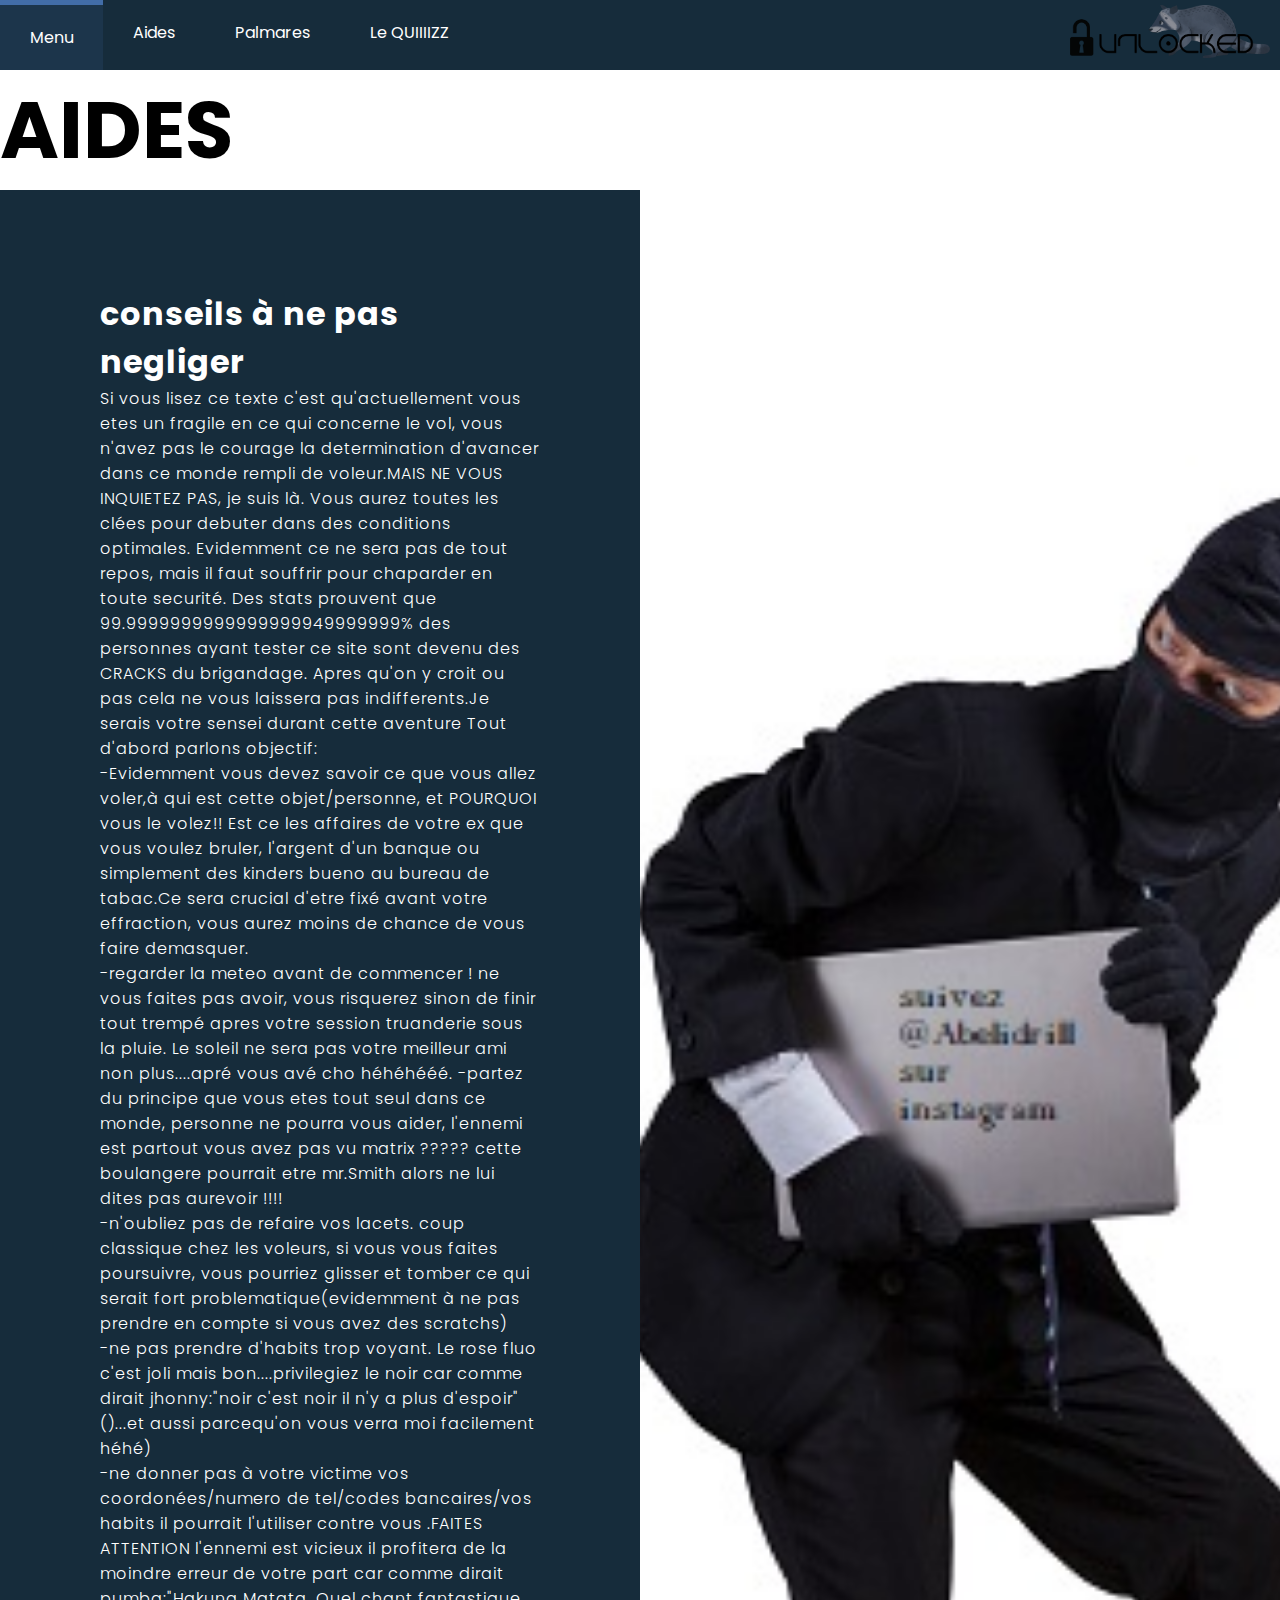
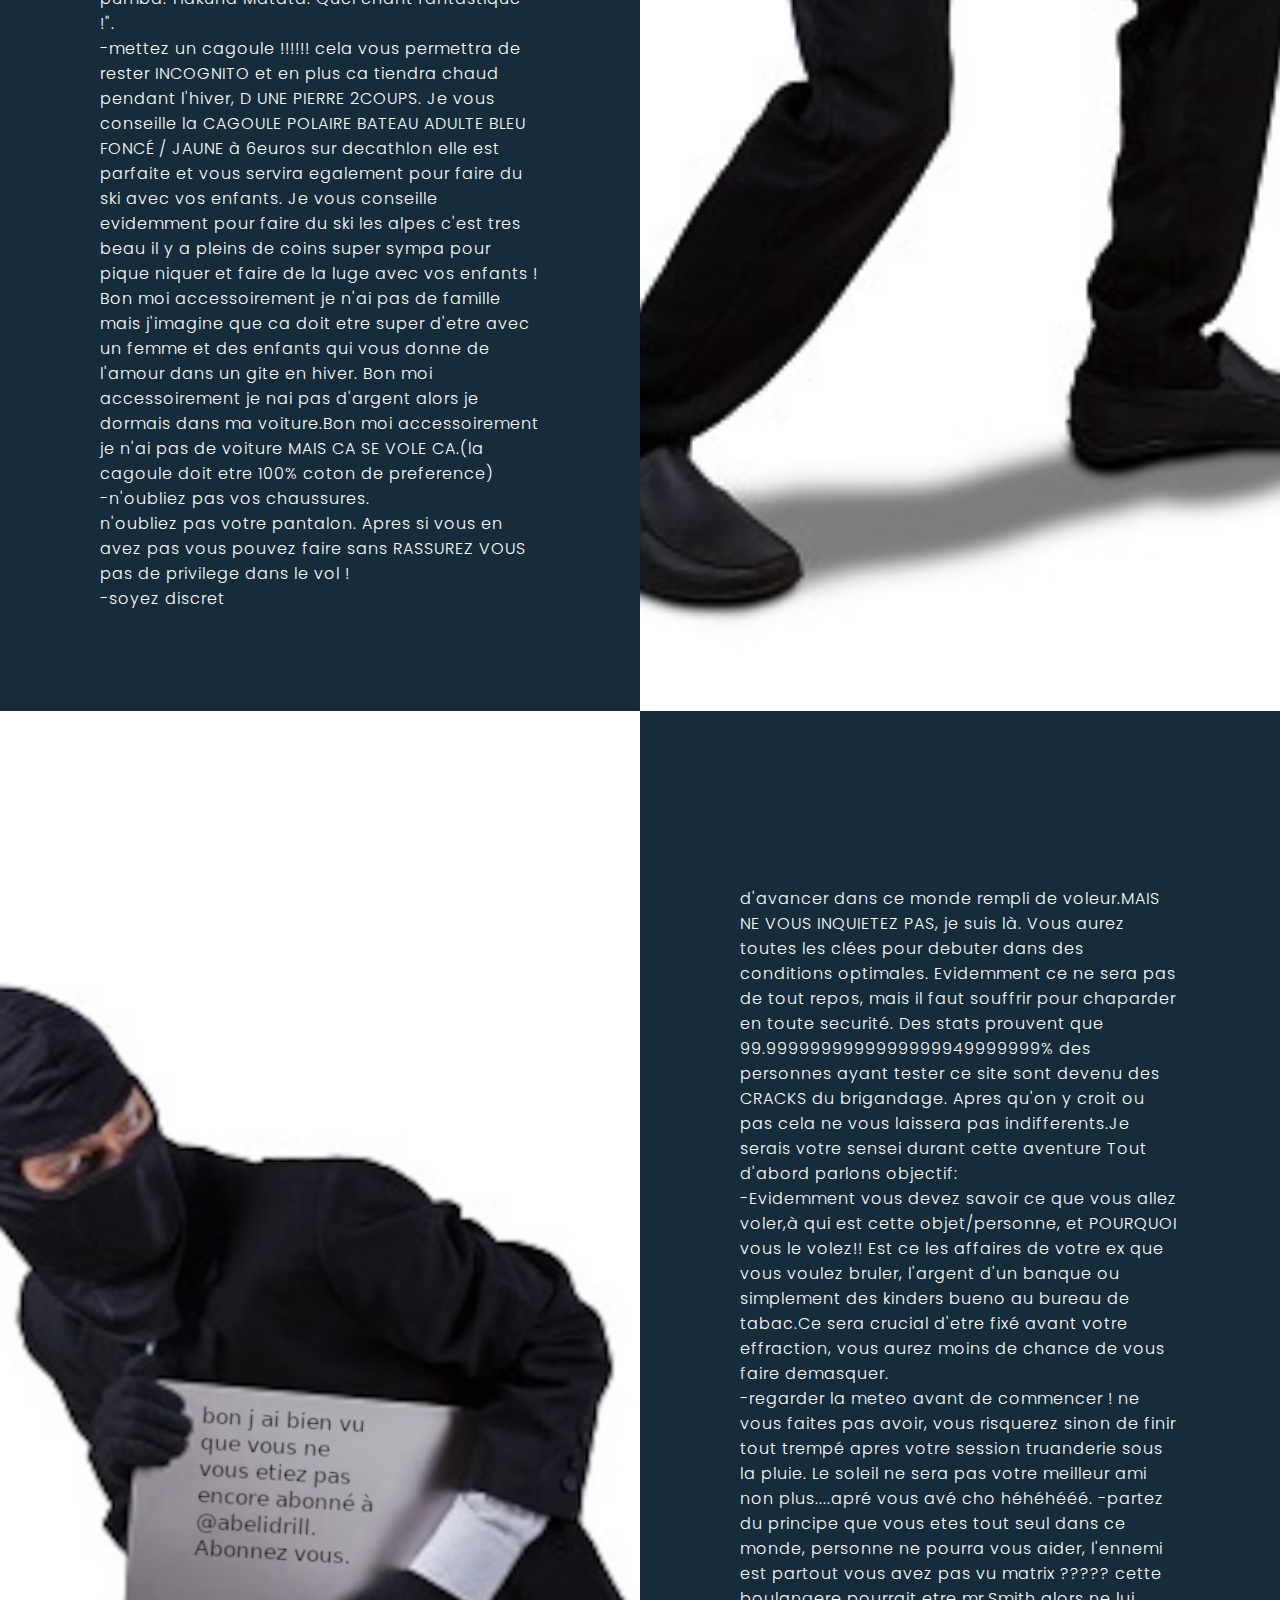
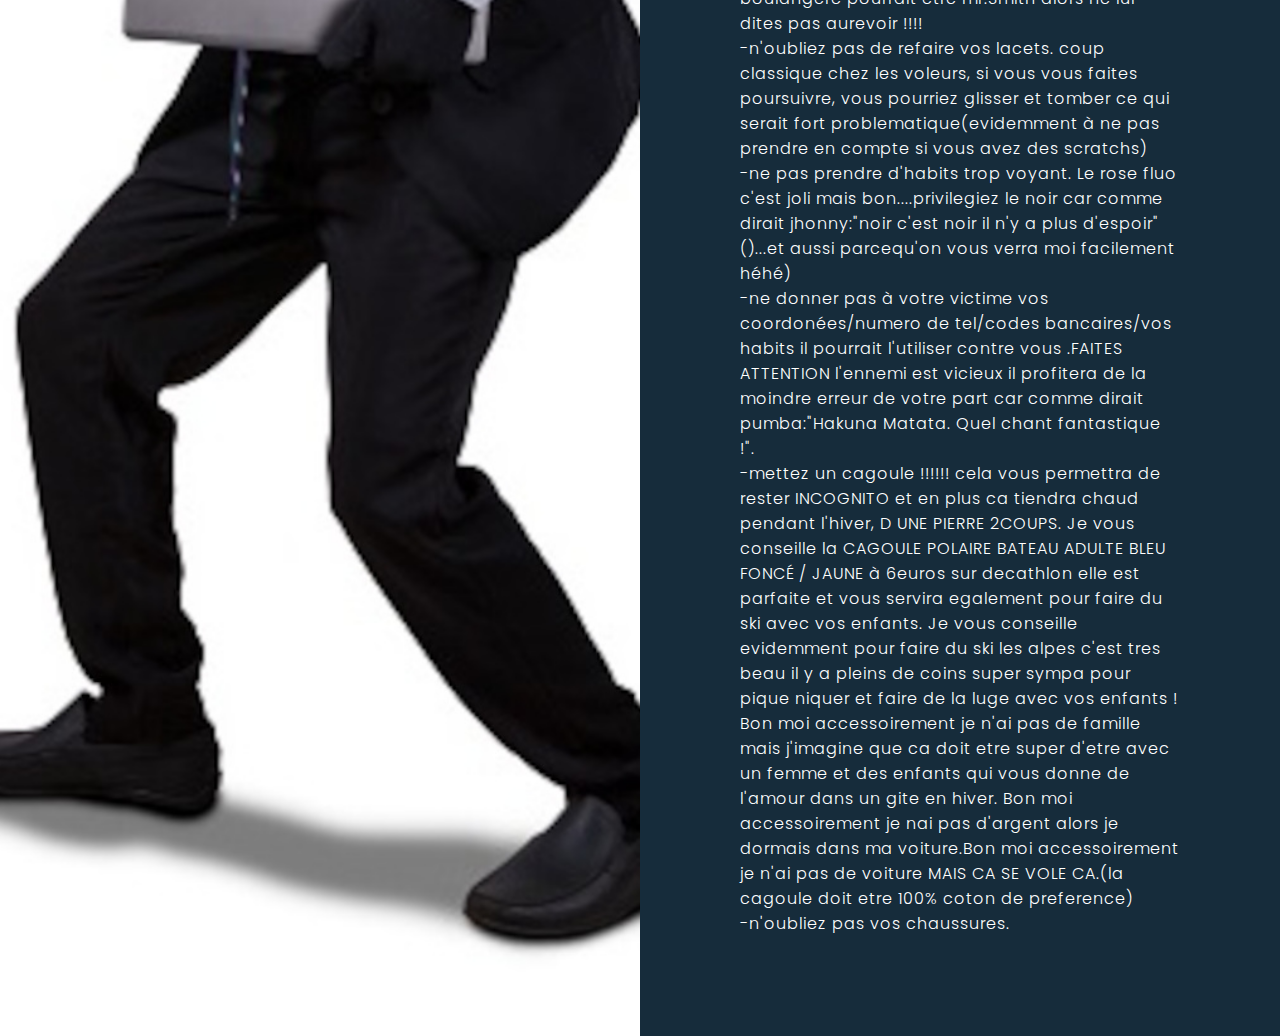
==== aide.html @ f6d15d78 "cekejeveux" ====
<!DOCTYPE HTML>
    <html>
        <head>
            <title>Unlocked:Aides</title>
            <meta charset="UTF-8">
            <link rel="stylesheet" href="style.css">
        </head>
        <body>
            <nav>
                <ul>
                    <li class="menu-hmtl"><a href="index.html#menu">Menu</a></li>
                    <li class="menu-hmtl"><a href="aide.html#aides">Aides</a></li>
                    <li class="menu-hmtl"><a href="#">Palmares</a></li>
                    <li class="menu-hmtl"><a href="quizz.hmtl#quiz">Le QUIIIIZZ</a></li>
                    <img src="logo.png" width="150"/> 
                </ul>
            </nav>
            <h4>AIDES</h4>
            <section class=about>
                <div class="contentBx">
                    <h1>conseils à ne pas negliger</h1>
                            <p>Si vous lisez ce texte c'est qu'actuellement vous etes un fragile en ce qui concerne le vol, vous n'avez pas le courage la determination
                             d'avancer dans ce monde rempli de voleur.MAIS NE VOUS INQUIETEZ PAS, je suis là. Vous aurez toutes les clées pour debuter dans des conditions optimales. Evidemment
                             ce ne sera pas de tout repos, mais il faut souffrir pour chaparder en toute securité. Des stats prouvent que 99.9999999999999999949999999% des personnes ayant tester
                             ce site sont devenu des CRACKS du brigandage. Apres qu'on y croit ou pas cela ne vous laissera pas indifferents.Je serais votre sensei durant cette aventure
                             Tout d'abord parlons objectif:<br>
                             -Evidemment vous devez savoir ce que vous allez voler,à qui est cette objet/personne, et POURQUOI vous le volez!! Est ce les affaires
                             de votre ex que vous voulez bruler, l'argent d'un banque ou simplement des kinders bueno au bureau de tabac.Ce sera crucial d'etre fixé avant votre effraction,
                             vous aurez moins de chance de vous faire demasquer.<br>
                             -regarder la meteo avant de commencer ! ne vous faites pas avoir, vous risquerez sinon de finir tout trempé
                             apres votre session truanderie sous la pluie. Le soleil ne sera pas votre meilleur ami non plus....apré vous avé cho héhéhééé.
                             -partez du principe que vous etes tout seul dans ce monde, personne ne pourra vous aider, l'ennemi est partout vous avez pas vu matrix ????? cette boulangere pourrait
                             etre mr.Smith alors ne lui dites pas aurevoir !!!!<br>
                             -n'oubliez pas de refaire vos lacets. coup classique chez les voleurs, si vous vous faites poursuivre, vous pourriez glisser et tomber ce qui serait fort problematique(evidemment 
                             à ne pas prendre en compte si vous avez des scratchs)<br>
                             -ne pas prendre d'habits trop voyant. Le rose fluo c'est joli mais bon....privilegiez le noir car comme dirait jhonny:"noir c'est noir il n'y a plus d'espoir"()...et aussi parcequ'on
                             vous verra moi facilement héhé)<br>
                             -ne donner pas à votre victime vos coordonées/numero de tel/codes bancaires/vos habits il pourrait l'utiliser contre vous .FAITES ATTENTION l'ennemi est vicieux
                             il profitera de la moindre erreur de votre part car comme dirait pumba:"Hakuna Matata. Quel chant fantastique !".<br>
                             -mettez un cagoule !!!!!! cela vous permettra de rester INCOGNITO et en plus ca tiendra chaud pendant l'hiver, D UNE PIERRE 2COUPS. Je vous conseille la
                             CAGOULE POLAIRE BATEAU ADULTE BLEU FONCÉ / JAUNE à 6euros sur decathlon elle est parfaite et vous servira egalement pour faire du ski avec vos enfants. Je
                             vous conseille evidemment pour faire du ski les alpes c'est tres beau il y a pleins de coins super sympa pour pique niquer et faire de la luge avec vos enfants !
                            Bon moi accessoirement je n'ai pas de famille mais j'imagine que ca doit etre super d'etre avec un femme et des enfants qui vous donne de l'amour dans un gite en hiver.
                            Bon moi accessoirement je nai pas d'argent alors je dormais dans ma voiture.Bon moi accessoirement je n'ai pas de voiture MAIS CA SE VOLE CA.(la cagoule doit etre 
                            100% coton de preference)<br>
                            -n'oubliez pas vos chaussures.<br>
                            n'oubliez pas votre pantalon. Apres si vous en avez pas vous pouvez faire sans RASSUREZ VOUS pas de privilege dans le vol !<br>
                            -soyez discret<br>
                            <!--BON si ovus etes arrivé là c'est que vous avez eu le courage de lire tout ca, meme moi jl'aurai pas lu. Vous faites donc parti des plus courageux des voleur,Vous
                            etes determiné et j'aime les gens determinés.alors on peut commencer la deuxieme etape:LE VOL.jusqu'a maintenant tout ce que vous lisiez n'etait qu'un intro je vais maintenant
                            vous parler de mon maitre qui m'a tout appris ZAZU le roi, voila un cours resumé de qui est cette etre magique:<br>Zazu
                            1
                            VOIR LE TEXTE SOURCE
                            
                            Zazu
                            APPARITIONS
                            ÉLABORATION
                            CARACTÉRISTIQUES
                            RELATIONS
                            « 	Non Madame, je suis le Majordome du Roi !	 »
                            — Zazu à Shenzi
                            
                            Zazu est un personnage de soutien du film d'animation de Disney, Le Roi Lion, sorti en 1994. C'est un calao à bec rouge coincé qui fut le majordome du Roi Mufasa, et le gardien à contrecœur de Simba. Zazu est chargé de maintenir l'ordre sur la Terre des Lions, bien qu'il soit rarement pris au sérieux en raison de sa petite taille et de son caractère fragile.
                            
                            
                            Sommaire
                            1 Présentation
                            1.1 Personnalité
                            2 Apparitions
                            3 Anecdotes
                            4 Références
                            Tracker
                            Honest Game Trailers | Tales of Arise
                             
                            X
                            dslogo
                            Présentation
                            Zazu a deux histoires contradictoires sur la façon dont il est devenu le majordome du roi :
                            
                            Dans le livre Friends in need (Amis dans le besoin), le jeune Zazu est sur le point d'être cuit et mangé par les trois jeunes hyènes (ce qui explique sa peur dans le film de la cocotte moineau) Shenzi, Banzai et Ed, lorsqu'un jeune lion adolescent (Mufasa) arrive, fait peur aux hyènes et le sauve. Zazu est reconnaissant et espère qu'il pourra un jour rendre service au futur Roi Lion. Mufasa en doute. Zazu suit Mufasa et veille sur lui. Mufasa s'en lasse vite car Zazu perturbe ses activités de chasse et son moment d'intimité avec sa fiancée Sarabi.
                            
                            Un jour, Zazu remarque des vautours qui planent au dessus des gorges. Il demande à Mufasa s'il veut qu'il vienne voir ce qui se passe, mais Mufasa ne s'inquiète pas et s'allonge pour une sieste. Zazu survole l'endroit où se trouvent les vautours et voit que Sarabi est tombé dans une fosse et ne peut en sortir. Zazu revient en vitesse pour alerter Mufasa, ce à quoi il saute et court dans la gorge. Mais Mufasa ne peut pas trouver un moyen de sauver Sarabi. Zazu trouve un tronc d'arbre que Mufasa traîne jusqu'à la fosse, permettant à Sarabi de sortir. Mufasa se rend compte que le petit calao est utile après tout et le nomme conseiller royal.
                            
                            Dans How True, Zazu ? (Vrai à quel point Zazu), La Mère de Zazu, Zuzu, était l'intendant de Ahadi Le Grand-père de Simba mais également, le père de Mufasa. Quand Zazu était jeune, Zuzu l'a formé pour qu'il prenne sa place d'intendant quand le règne de Mufasa commença..
                            
                            Personnalité
                            En tant que majordome du roi, Zazu est bien informé, diplomatique et strict. Il prend son poste de conseiller royal très au sérieux et se comporte de façon raisonnable et souvent pompeuse. Malheureusement, la nature exigeante et parfois dangereuse de son travail a laissé le Calao avec une quantité considérable d'anxiété et d'instabilité émotionnelle; il a tendance à paniquer quand les choses tournent mal, et il peut être plutôt irritable et du genre à s'emporter facilement.
                            
                            En raison de son tempérament fragile et de sa grande estime de lui-même, Zazu n'est pas pris très au sérieux par les autres personnages, en particulier Simba et Nala, qui taquinent souvent le majordome dans leur enfance. De même, Scar considérait Zazu comme rien de plus qu'un ravageur et cherchait à plusieurs reprises à tourmenter le calao quand on lui en donnait l'occasion. Même Mufasa s'est amusé à taquiner Zazu. Néanmoins, Zazu est sans aucun doute loyal envers le roi et a prouvé son utilité à de nombreuses reprises. En tant qu'"yeux et oreilles" du roi, Zazu sait tout et dit tout, surtout quand des problèmes surgissent. Sans Zazu, Simba et Nala auraient très bien pu être tués par les hyènes, car c'est lui qui avait informé Mufasa du danger avant que les choses ne s'aggravent.
                            
                            Zazu a aussi un sens de l'humour, puisqu'il a été capable de faire une blague sur la transformation de Scar en tapis (à laquelle il ajoute que Mufasa peut le "on peut le battre comme plâtre une fois qu'il est sale"). Il a aussi l'habitude bizarre de glisser des calembours flagrants dans ses rapports matinaux.
                            
                            Apparitions
                            Cinéma
                            Vidéo
                            Télévision
                            Live-Action
                            Autres Apparitions
                            Parcs Disney
                            Le Roi Lion
                            En tant que majordome du roi Mufasa et ami proche (il est l'un des rares à l'appeler Mufasa par son nom), il est très sérieux et s'en tient toujours aux règles.
                            
                            Il est vu pour la première fois dans le film lors de la séquence d'ouverture dans laquelle Simba est présenté. Plus tard, il va voir Scar pour faire remarquer son absence de la cérémonie et est presque mangé par lui jusqu'à l'arrivée de Mufasa. Quand Scar part, Zazu suggère avec humour à Mufasa que Scar ferait un excellent tapis.
                            
                            Quand Simba est devenu un lionceau, Zazu est souvent ridiculisé par lui, étant la cible des leçons de bondissement de Simba. Sarabi lui ordonne de surveiller Simba et Nala lorsque Simba prétend qu'il veut aller à la mare avec Nala. En fait, Simba a projeté d'aller au cimetière des éléphants, que son Oncle Scar a mentionné, et après la chanson "Je Voudrais Déjà Être Roi", Simba et Nala sement Zazu et vont au cimetière. Zazu les rattrape plus tard, mais ils rencontrent les trois hyènes Shenzi, Banzai et Ed. Zazu est inséré dans le geyser "la cocotte moineau" des hyènes qui le propulse vers le ciel. Il parvient à trouver Mufasa et à le conduire aux petits, juste à temps pour les sauver des hyènes, bien qu'il soit également impliqué peu après la fuite des hyènes que Mufasa, en plus d'être en colère contre Simba pour lui avoir délibérément désobéi en allant au cimetière des éléphants, est également en colère contre Zazu pour ne pas avoir gardé les petits sous surveillance. Zazu reçoit alors l'ordre de ramener Nala chez lui pendant que Mufasa discute avec Simba.
                            
                            Au cours de la débandade de gnous causée par Scar et ses serviteurs pour tuer son frère et son neveu, c'est Zazu qui mène Mufasa à Simba. Alors qu'il observe la débandade, il veut retourner chercher de l'aide, mais il est frappé par Scar dans un mur et devient inconscient. Après la fuite de Simba, Zazu est vu en train de réconforter Sarabi quand Scar informe les lionnes que Mufasa et Simba ont été tués dans la débandade. Lui et les lionnes sont alors vus en train de regarder avec horreur Scar permettre aux hyènes d'entrer sur la Terre des Lions.
                            
                            Zazu apparaît aussi brièvement des années plus tard, dans une scène après que Scar ait devenu Roi de la Terre des Lions. Dans cette scène, Zazu est emprisonné et forcé de divertir Scar en chantant des chansons comme "Nobody Knows the Troubles I've Seen" et "I've Got a Lovely Bunch of Coconuts" (mais pas avant de chanter brièvement les paroles de "It's a Small World"). Quand les hyènes viennent se plaindre du manque de nourriture et d'eau, Scar leur dit par hasard de manger du Zazu (bien que Scar ait aussi suggéré aux Hyènes de manger Zazu spécifiquement pour donner une leçon à Zazu qui a délibérément mentionné plus tôt le frère de Scar sous un jour favorable), et il insiste frénétiquement pour décrire qu'il est "maigre coriace et avarié" bien que les hyènes décident en définitive de ne pas le manger, en accord avec Zazu que tout était mieux avant, du temps de Mufasa.
                            
                            Plus tard, Simba revient réclamer son trône. Les lionnes, Timon, Pumbaa et Rafiki combattent les hyènes pendant que Simba combat son oncle. Zazu supplie Timon de le laisser sortir de la cage thoracique dans laquelle il est emprisonné, mais Timon entre dans la cage thoracique au lieu de cela, car il est poursuivi par les hyènes. Pumbaa vient à la rescousse et chasse les hyènes après que Banzai l'ait insulté par inadvertance de "porc". Zazu est libéré avec Timon et se joint à eux pour les chasser et crier victoire. Plus tard, Zazu est vu lors de l'ascension de Simba sur le trône et lors de la présentation du nouveau-né de Simba et Nala.
                            Anecdotes
                            Dans Disney's Animal Kingdom Lodge [2] Le premier poussin de calao d'Abyssinie porte le nom de Zazu et est surnommé son cousin.
                            Zazu a montré sa capacité à voler en vol stationnaire dans les airs, une capacité de vol très difficile. Les seuls oiseaux réels capables de le faire sont le colibri et certains oiseaux de proie comme le faucon crécerelle, ce dernier le faisant pour repérer les proies; les oiseaux de proie ne peuvent pas non plus le faire indéfiniment.
                            Zazu est doublé par Rowan Atkinson, un acteur et comédien britannique déjà bien établi, dans Le Roi Lion. Tout en reprochant à Scar de ne pas avoir assisté à la cérémonie de présentation de Simba, Zazu déclare que le roi est "comme un puma qui a une pneumonie". Il s'agit d'un clin d'œil possible à Blackadder, une série de comédies historiques britanniques de longue date dans laquelle Atkinson a joué le rôle principal, et qui a une forte tendance à utiliser la comparaison de cette manière quand il est sarcastique. Cependant, il est peu probable que de nombreux jeunes téléspectateurs, en particulier en dehors du Royaume-Uni, s'en rendent compte.
                            <br>Vous avez aimé ?parfait<br><br>
                            treve de bavardage, revenons à nos moutons j'aimerai mtn vous parler de mon film preferé.Evidemment il vous enseignera un belle morale qui pourra vous aider durant votre vol
                            se prenommant drole d'abeille, et plus que des mots sans vies je vais vous mettre un cours resumé du film ;):<br><br>
                            Selon les lois de l'aviation,
                            I'abeille est
                            totalement incapable de voler.
                            Ses ailes sont trop minuscules
                            pour porter son petit corps grassouillet.
                            L'abeille vole, néanmoins.
                            Car elle se moque
                            de ce que l'homme estime impossible.
                            Jaune, noir...
                            Noir et jaune. Soyons fous!
                            MlEL
                            Barry!
                            Le petit-déjeuner est prêt!
                            J'arrive!
                            Deux secondes.
                            - Barry?
                            - Adam?
                            - Tu réalises, toi?
                            - Non. Je passe te prendre.
                            Me voilà affûté.
                            Prends l'escalier.
                            Ton père l'a payé une fortune.
                            C'est l'excitation!
                            Voilà le diplômé.
                            On est fiers de toi.
                            Et ton bulletin:
                            le nectar plus ultra!
                            Très fiers.
                            Mon look!
                            - Une peluche sur ton duvet.
                            - C'est moi!
                            Fais-nous coucou.
                            On sera au 1 1 8 000e rang.
                            J'ai dit de ne pas voler
                            dans la maison!
                            DROLE D'ABElLLE
                            UN FRlSBEE PERCUTE UNE RUCHE
                            Salut, Adam.
                            - Gel Royal?
                            - Un grand jour, le diplôme!
                            J'y croyais pas.
                            3 jours de primaire,
                            3 de lycée.
                            Galère.
                            3 jours de fac.
                            Content de ma journée sabbatique.
                            Tu es revenu changé.
                            Tu portes la moustache?
                            Sympa.
                            Tu sais, pour Frankie?
                            - Tu vas à l'enterrement?
                            - Sûrement pas.
                            Qui pique, meurt.
                            Tout ça pour un écureuil.
                            Quelle tête de lard!
                            Il fallait l'ignorer.
                            J'adore ce parc d'attractions
                            intégré au quotidien.
                            Ça nous dispense de vacances.
                            Cérémonie en grande pompe!
                            C'est de circonstance.
                            - On n'est plus des a-dos.
                            - Ah oui!
                            - A-beilles!
                            - Amen!
                            Alléluia!
                            Etudiants,
                            professeurs, éminentes abeilles,
                            merci d'accueillir Al Véola.
                            Bienvenue à la promotion
                            Rucheville...
                            9h1 5.
                            Fin de notre cérémonie.
                            Et début
                            de votre carrière chez Miellux!
                            On choisit notre job?
                            Simple séance d'accueil.
                            Faites gaffe!
                            C'est parti!
                            Gardez mains et antennes
                            à l'intérieur.
                            - Ça m'intrigue.
                            - Ça fait un peu peur.
                            Bienvenue chez Miellux,
                            division de Miel Co
                            et filiale du groupe Hexagone.
                            Ça y est!
                            Vous avez travaillé toute votre vie
                            dans le but de pouvoir
                            travailler toute votre vie.
                            Le miel naît du nectar rapporté
                            par nos Pollen boyz.
                            Notre formule ultrasecrète,
                            après correction automatique
                            de la couleur, de l'arôme et des bulles,
                            donnera ce sirop apaisant
                            à l'éclat doré caractéristique
                            connu sous le nom de...
                            Miel!
                            - Elle est canon!
                            - Ma cousine.
                            - Ah oui?
                            - On est tous cousins.
                            - Exact.
                            - Miellux s'efforce aussi constamment
                            d'améliorer chaque aspect
                            de l'existence abeille.
                            Ces abeilles testent un nouveau casque.
                            - ll gagne combien?
                            - Pas assez.
                            Et voici notre dernière innovation,
                            le Krelman.
                            - Ça sert à quoi?
                            - A recueillir la goutte
                            après transvasement.
                            On économise des millions.
                            N'importe qui peut faire ça?
                            Bien sûr! Il y a surtout
                            des petits boulots, mais l'abeille sait
                            qu'un petit boulot bien fait,
                            cela compte beaucoup.
                            Réfléchissez bien,
                            car vous resterez au poste choisi
                            jusqu'à la fin de vos jours.
                            Le même boulot, toute la vie?
                            Je l'ignorais.
                            Et alors?
                            Réjouissez-vous, l'espèce abeille
                            n'a pas eu un jour de congé
                            en 27 millions d'années.
                            Vous nous tuerez au travail?
                            On essaiera!
                            Miellux
                            Je me suis éclaté!
                            "Et alors?"
                            Comment tu peux dire ça?
                            Un boulot à vie?
                            C'est un choix délirant.
                            Ça me soulage.
                            Une seule décision à prendre.
                            Mais, Adam,
                            on ne nous a jamais dit ça!
                            Arrête avec tes questions!
                            On est la société
                            la plus performante sur Terre.
                            Ça ne tourne pas un peu trop rond?
                            Donne-moi un seul exemple.
                            Je ne sais pas, mais tu m'as compris.
                            Dégagez l'entrée.
                            Royal Nectar Force à l'approche.
                            Regarde ça!
                            Les Pollen boyz!
                            Je les ai jamais vus de si près.
                            Ils connaissent, dehors.
                            Mais certains ne rentrent pas.
                            Salut, les Boyz!
                            Formidable, les gars!
                            Vous êtes des bêtes!
                            Des fondus du ciel! J'adore!
                            - Où sont-ils allés?
                            - Aucune idée.
                            Pas de planning.
                            Ils s'envolent,
                            vont où bon leur semble.
                            On n'est pas Pollen boy par choix.
                            On est élevé pour ça.
                            C'est sûr.
                            Il y a plus de pollen
                            qu'on n'en verra jamais.
                            Signe extérieur de réussite.
                            Très surfait.
                            Possible. Sauf si les filles
                            en voient sur toi.
                            Elles?
                            Encore des cousines?
                            Eloignées.
                            Regardez ces deux-là.
                            - Les zinzins de l'essaim!
                            - On va les charrier.
                            Ça risque sa vie, un Pollen boy!
                            Un jour, un ours m'a coincé.
                            D'une patte, il m'étranglait,
                            et de l'autre, il me filait des baffes.
                            Je l'ai mis KO!
                            Et tu faisais quoi, toi?
                            J'alertais les autorités.
                            Un autographe?
                            Venteux, aujourd'hui, camarades!
                            Très venteux.
                            Demain, objectif tournesols,
                            à 1 0 km d'ici.
                            1 0 km?
                            Un saut de puce pour nous, mais...
                            t'es peut-être pas cap.
                            - Peut-être que si.
                            - Arrête!
                            Take-off, 9 h, porte J.
                            Alors, vermisseau?
                            T'es une abeille, une vraie?
                            Peut-être.
                            Ça dépend du sens de "take-off".
                            Miellux!
                            Papa, tu m'as fait peur.
                            Tu as fait ton choix, fils?
                            - ll y a plein d'options.
                            - Tu as droit à une.
                            Tu n'en as pas marre de ton boulot?
                            Je t'explique le touillage...
                            Tu prends la baguette,
                            tu tournes, tu touilles.
                            Tu te coules dans un rythme.
                            C'est beau!
                            Tu sais, papa, tout bien réfléchi,
                            I'industrie du miel,
                            c'est pas ma tasse de thé.
                            Tu te vois sculpteur de ballons?
                            Déconseillé, quand on a un dard!
                            Ton fils hésite
                            à travailler dans le miel!
                            - Tu es trop drôle, quelquefois.
                            - C'est involontaire.
                            Tu n'es pas drôle. Le miel,
                            c'est ton rôle. Notre fils, le Touilleur!
                            - Tu seras Touilleur?
                            - Personne m'écoute!
                            J'ai des baguettes pour toi.
                            Autant me lâcher.
                            Je vais me tatouer une fourmi!
                            Un miel frais pour fêter ça!
                            - Me percer le thorax!
                            - Au miel!
                            Me raser les antennes.
                            Draguer une sauterelle,
                            montrer ma dent en or, dire "yo"!
                            Je suis fier!
                            - 1 re journée de travail!
                            - Le grand jour.
                            Vite, les bons jobs seront pris!
                            Compteur, Cascadeur, Verseur, Touilleur,
                            Réceptionniste...
                            - C'est disponible?
                            - Attendez. 2 places!
                            Une pour vous!
                            Félicitations! Avancez.
                            - Tu as eu quoi?
                            - Décrasseur. Le nirvana!
                            Deux bizuts?
                            Premier jour. Prêts!
                            Choisissez!
                            - Tu y vas?
                            - Toi d'abord.
                            Qu'est-ce qui reste?
                            Dame pipi.
                            Toujours dispo, bizarrement!
                            - Et le Krelman?
                            - C'est bon pour vous.
                            Désolé.
                            Fini, le Krelman.
                            Mécano Cireur!
                            Le Krelman, ça repart!
                            Pourquoi?
                            Il y a eu un mort. Regardez.
                            Un mort. Encore un!
                            Mortibus. Deux!
                            Mort à l'endroit, à l'envers!
                            Mais c'est la vie!
                            C'est dur!
                            Chauffage, Clim,
                            Touilleur, Vrombisseur,
                            Inspecteur, Pelucheur, Lisseur Antennes,
                            Dompteur Mites...
                            Barry, à ton avis...
                            Objectif:
                            carré de tournesols, secteur 9...
                            Où es-tu?
                            - Je sors.
                            - Tu sors? Où ça?
                            Dehors!
                            Obligé,
                            avant de travailler toute ma vie.
                            Tu vas mourir. Tu es fou!
                            J'ai un double appel.
                            Pour les intrépides,
                            un resto coréen sur la 83e
                            reçoit ses roses aujourd'hui.
                            Salut, les gars.
                            - Regardez.
                            - C'est le gosse d'hier, non?
                            Halte!
                            Accès au pont d'envol interdit.
                            C'est bon, Lou, on l'embarque.
                            Ah oui? Tu biches, hein?
                            Signez là.
                            Vos initiales, ici.
                            Alerte pluie, aujourd'hui.
                            Vous le savez, une abeille
                            ne peut pas voler sous la pluie.
                            Prudence, donc. Et gare aux balais,
                            crosses, chiens, oiseaux,
                            ours, chauves-souris.
                            On m'a aussi signalé
                            des jets de canettes.
                            Ça a expédié Murphy à l'hosto.
                            Il couine comme une cigale!
                            - L'horreur!
                            - Rappel à tous les bleus...
                            Loi Bourdon nº 1 :
                            défense de parler aux humains!
                            En position pour le décollage!
                            Jaune et noir!
                            Dard dard!
                            Prêt, l'as des as?
                            On s'arrache!
                            Vent, OK.
                            - Antennes, OK.
                            - Paquetage nectar, OK.
                            - Ailes, OK.
                            - Dard, OK.
                            Pétochomètre, OK!
                            Allez, femmelettes,
                            c'est parti!
                            Pilonnez ces pétunias,
                            suçoirs à rayures!
                            A l'attaque!
                            Vidangez-moi ces fleurs!
                            Je suis dehors!
                            J'y crois pas!
                            Tout ce bleu!
                            Ivresse de vitesse et de liberté!
                            Cerf-volant!
                            Fleurs!
                            Ici Blue Leader.                                                                                    volupté
                            Roses en vue.
                            Virez 30 et tenez le cap.
                            Des roses!
                            30, bien reçu.
                            On vire.
                            Ecarte-toi. Gaffe au recul.
                            C'est du grand art, la pompe à nectar.
                            Tu as déjà vu la pollinisation?
                            Je prends du pollen ici,
                            je le saupoudre là. Une giclée par-ci...
                            une pincée par-là.
                            C'est magique, hein?
                            Dément. Pourquoi on fait ça?
                            Le "pollen power". Plus de pollen,
                            plus de fleurs, plus de miel pour nous.
                            Jaune en vue. Marguerites, peut-être.
                            Il nous en faut?
                            Je confirme.
                            Attends.
                            Une des fleurs semble avancer!
                            Répète! Fleur en mouvement?
                            Affirmatif.
                            Elle était sur la ligne!
                            Trop cool!
                            C'est quoi?
                            Je sais pas,
                            mais j'adore la couleur.
                            Ça sent bon.
                            Ça sent pas la fleur, mais j'aime bien.
                            - Duveteux.
                            - Chimiqueux.
                            Méfiance, c'est un peu poisseux.
                            Dieu du miel!
                            Tête d'épingle, descends!
                            Problème!
                            C'est mal barré.
                            Affirmatif.
                            Moins une!
                            Ça va faire mal.
                            Maman!
                            T'es sorti du rang, le bleu!
                            Je te balance un missile!
                            Au secours!
                            C'est pas des fleurs.
                            - On lui dit?
                            - ll le sait.
                            Qu'est-ce que...
                            Balle de match!
                            Ramasse tes affaires, chouchou,
                            parce que tu vas te faire déchirer!
                            Purée!
                            puceau moi ? serieusement ^^ haha on me l avait pas sortie celle la depuis loooongtemps :) demande a mes potes 
                            si je suis puceau tu vas voir les reponses que tu vas te prendre XD rien que la semaine passee j ai niquer donc 
                            chuuuuut ferme la puceau de merde car oui toi tu m as tout l air d un bon puceau de merde car souvent vous etes 
                            frustrer de ne pas BAISER :) ses agreable de se faire un missionnaire ou un amazone avec une meuf hein? tu peux 
                            pas repondre car tu ne sais pas ce que c ou alors tu le sais mais tu as du taper dans ta barre de recherche "missi
                            onnaire sexe" ou "amazone sexe" pour comprendre ce que c etait mdddrrr !! c est grave quoiquil en soit.... pour re
                            venir a moi, je pense que je suis le mec le moins puceau de ma bande de 11 meilleurs amis pas psk j ai eu le plus
                            de rapport intime mais psk j ai eu les plus jolie femme que mes amis :D ses pas moi qui le dit, ses eux qui comm
                            ente sous mes photos insta "trop belle la fille que tu as coucher avec hier en boite notamment!" donc apres si 
                            tu veux que sa parte plus loi sa peut partir vraiment loi j habite dans la banlieue de niort sa te parle steven
                            sanchez ? ses juste un cousin donc OKLM hahaha on verra si tu parles encore le puceau de merde mdddrrr pk in
                            sulter qd on est soi meme puceau tu me feras toujour marrer!!
                            Une abeille dans la voiture!
                            - Réagis!
                            - Je conduis.
                            - Bonjour, abeille.
                            - Elle est là!
                            Elle va me piquer!
                            Ne bougez pas! Si vous ne bougez pas,
                            elle ne piquera pas.
                            Elle a cligné des yeux!
                            Ça va pas, non?
                            La tension est dingue ici.
                            Je rentre chez moi.
                            Pas voler sous la pluie!
                            SOS! Abeille en perdition!
                            Ken, ferme la fenêtre!
                            Ken, ferme la fenêtre!
                            Mate mon nouveau CV
                            en forme de dépliant.
                            Tu vois? Il se déplie.
                            Encore des humains.
                            J'ai ma dose.
                            C'est quoi, ça?
                            Cette fois, c'est la bonne!
                            Rideaux!
                            C'est diabolique!
                            Génial! Y a mes compétences
                            et mes 1 0 films préférés.
                            Le nº 1, c'est Star Wars?
                            Je kiffe pas...
                            ces trucs-là.
                            Normal qu'on leur parle pas,
                            ils sont piqués.
                            A chaque entretien, ils sont scotchés.
                            Je les épate.
                            Le soleil!
                            Peut-être une sortie!
                            Sur le soleil, il y a...
                            un gros "75"?
                            J'avais prévu
                            le réchauffement climatique.
                            Je le sentais.
                            Je croyais que c'était moi.
                            Arrête! Abeille!
                            Reculez!
                            J'ai des chaussures de rando!
                            Attends!
                            Ne le tue pas!
                            Je suis allergique.
                            Je risque de mourir!
                            Sa vie vaut-elle moins
                            que la tienne?
                            Sa vie vaut-elle moins que la mienne?
                            C'est ton point de vue?
                            Toute vie a de la valeur.
                            Tu ignores ce qu'il peut ressentir.
                            Mon dépliant!
                            Voilà, petit bonhomme.
                            J'ai pas peur, mais...
                            je suis allergique.
                            - Mets ça dans ton CV.
                            - Pas drôle.
                            J'enfle.
                            Ajoute ça à tes "compétences".
                            Cogner, c'est une de mes compétences.
                            - La semaine prochaine, soirée yaourt?
                            - Si tu veux.
                            Avec de la caroube râpée.
                            C'est hypocalorique.
                            Je dois dire un truc.
                            Elle m'a sauvé la vie.
                            Je dois dire un truc.
                            Je me lance.
                            Que dire?
                            Je risque gros.
                            La loi Bourdon.
                            On ne parle pas à un humain.
                            Qu'est-ce qui me prend?
                            Il le faut.
                            Je ne peux pas. Allez!
                            Vas-y! Je ne peux pas.
                            Par quoi je commence?
                            "Vous aimez le jazz?" Nul.
                            La voilà!
                            Parle, imbécile!
                            Coucou!
                            - Pardon.
                            - Vous parlez?
                            Vous parlez!
                            Je suis désolé.
                            Ce n'est rien. C'est bon.
                            Je rêve.
                            Mais je ne me suis pas couchée?
                            J'imagine que c'est perturbant...
                            Je suis quelque peu surprise.
                            Vous êtes une abeille!
                            Certes.
                            Et je ne devrais pas faire ça,
                            mais ils voulaient tous me tuer
                            et sans vous...
                            Je tenais à dire merci.
                            On m'a bien élevé.
                            Ça, c'est bizarre!
                            Je parle avec une abeille.
                            Je parle à une abeille.
                            Et une abeille me parle!
                            Merci encore. Je vous laisse.
                            - Attendez! Où avez-vous appris?
                            - Quoi?
                            Le coup de... Ia parole.
                            Comme vous, je crois.
                            "Maman, papa, miel." On imprime.
                            Très drôle.
                            L'abeille est drôle.
                            Sinon, on pleurerait, vu ce qu'on subit.
                            Je...
                            - vous offre quelque chose?
                            - Quoi?
                            Je ne sais pas...
                            Je ne sais pas. Un café?
                            Ne vous dérangez pas...
                            Mais non, ça prend 2 mn.
                            - C'est rien.
                            - Je ne veux pas m'imposer.
                            - Ne soyez pas ridicule!
                            - Une tasse, volontiers.
                            Du baba au rhum?
                            - J'évite.
                            - Une petite part.
                            Sans façon.
                            Quelques microgrammes à perdre.
                            - Où?
                            - Ces rayures, ça tue.
                            Vous êtes parfait!
                            Vous êtes pas branchée mode...
                            Ça va?
                            Il noue sa cravate
                            dans le taxi qui fonce.
                            Il arrive enfin.
                            Il se rue dans l'église.
                            Le mariage a commencé.
                            Et il dit: "Pastèque?
                            J'avais compris 'Aztèque'.
                            Moi, épouser une pastèque?"
                            C'est une...
                            blague abeille?
                            C'est ça, notre humour.
                            Décalé.
                            Mais qu'est-ce que tu vas faire?
                            Pour le boulot? J'hésite.
                            Je veux m'investir dans la ruche,
                            mais pas à leur façon.
                            Je te comprends.
                            - C'est vrai?
                            - Oui.
                            Mes parents me voyaient
                            avocate ou médecin, mais moi, fleuriste.
                            Seules les fleurs m'intéressent.
                            Notre reine a été élue sur ce slogan.
                            Bon...
                            Voilà ma ruche, là-bas.
                            Tu peux la voir.
                            - Tu habites Central Park?
                            - Tu vois l'étang?
                            - Je suis à côté.
                            - Non!
                            Je connais.
                            J'y ai perdu une bague d'orteil.
                            - Pourquoi vous mettez ça?
                            - Pourquoi pas?
                            - C'est comme un chapeau au genou.
                            - J'essaierai.
                            - Ça va, madame?
                            - Très bien.
                            Je bois 2 tasses de café, voilà!
                            Bon... C'était super.
                            Merci pour le café.
                            De rien.
                            Si je bois tout,
                            je suis insomniaque à vie!
                            J'en emporte un morceau?
                            Bien sûr!
                            Tiens, prends une miette.
                            A un de ces quatre, peut-être.
                            Ou peut-être pas...
                            Et merci encore pour tout à l'heure.
                            Ça? Ce n'est rien.
                            C'est tout sauf rien, mais bon...
                            EXPERlENCE EN COURS
                            EXPERlENCE EN COURS
                            SURVlE AUX OURAGANS
                            Ça peut pas marcher.
                            Il est prêt. Autant essayer.
                            Dave, ouvre le parachute!
                            - C'est dingue.
                            - Frappadingue!
                            Pire angoisse
                            et plus grand bonheur de ma vie!
                            Des humains!
                            Tu as approché des humains!
                            Ces géants terrifiants!
                            Ils sont comment?
                            Enormes et fous.
                            Ils disent et mangent des trucs fous,
                            conduisent comme des fous.
                            - lls tuent, comme à la télé?
                            - Certains, mais pas tous.
                            - Comment tu es rentré?
                            - Caniche.
                            Tu l'as fait. Je suis ravi.
                            Tu as vu ce que tu voulais voir,
                            vécu ton "expérience". Te revoilà,
                            choisis un job, retour à la normale.
                            C'est que...
                            J'ai rencontré quelqu'un.
                            Quelqu'un?
                            Une 1 00% miel?
                            - Une guêpe? Tes parents te tueront!
                            - Pas une guêpe.
                            - Araignée?
                            - C'est pas mon type.
                            Tous les trouvent canon,
                            avec leurs 8 jambes.
                            J'aime pas leur tête.
                            Alors, c'est quoi?
                            C'est une...
                            humaine.
                            Non, pas ça!
                            T'as pas violé la loi Bourdon!
                            - Elle s'appelle Vanessa.
                            - Je rêve!
                            Elle est adorable.
                            Et fleuriste!
                            Tu sors avec une humaine fleuriste!
                            On sort pas ensemble.
                            Tu sors de la ruche! Tu parles
                            à des humains qui nous agressent
                            au jet et au Bison 4!
                            1/8e de bâton de dynamite!
                            Elle m'a sauvé la vie!
                            Et elle me comprend.
                            Tout est fini!
                            Goûte ça.
                            Rien n'est fini! C'est quoi?
                            - Une "miette".
                            - Ça me troue le dard!
                            Ils mangent même pas ça.
                            Ça tombe de ce qu'ils mangent!
                            Tu connais les "Cinnabon"?
                            Pain, cannelle...
                            Tais-toi!
                            -...glaçage. On réchauffe...
                            - Assis! Ecoute-moi!
                            On n'est pas eux, mais nous!
                            Il y a nous et eux!
                            Mais comment faire taire
                            cur qui soupire?
                            Y a pas de soupirs!
                            Soupire pas, écoute!
                            Il est temps de "penser abeille",
                            mon ami!
                            Penser abeille!
                            Le voilà. Dans la piscine.
                            Tu sais ce qui cloche chez toi?
                            Je dois "penser abeille"?
                            Ça va durer longtemps?
                            Déjà 3 jours!
                            Pourquoi tu travailles pas?
                            Je réfléchis
                            à d'importants choix de vie.
                            T'as pas de vie, t'as pas de travail!
                            Tu es une abeille au rabais!
                            Ça te tuerait de faire du miel?
                            Sors de là!
                            Ton père te parle.
                            Martin, parle-lui!
                            Barry, je te parle!
                            Elle est bien bonne!
                            - Tu viens?
                            - Tu as tout?
                            Parée!
                            Vas-y, je te rattrape!
                            Ne tarde pas trop.
                            Regarde!
                            - On est toujours là.
                            - T'aurais pas dû crier.
                            Il se braque.
                            - Tu cries, toi!
                            - T'écoutes pas!
                            Ça, j'écoute pas.
                            Désolé, je file.
                            - Où vas-tu?
                            - J'ai rendez-vous.
                            Une fille?
                            C'est ça qui te perturbe?
                            Elle est 1 00% miel, j'espère.
                            LES FLEURS DE VANESSA
                            LES FLEURS DE VANESSA
                            Il y a une parade de fleurs
                            chaque année, à Pasadena?
                            Participer au Tournoi des Roses!
                            Le rêve de tout fleuriste.
                            Sur un char, parmi les fleurs,
                            dans la foule en délire!
                            Un tournoi? Les roses
                            font des compétitions sportives?
                            A mon tour.
                            Vous ne volez pas tout le temps?
                            C'est crevant.
                            Vous ne courez pas tout le temps?
                            A toi.
                            Vous captez la TNT?
                            C'est dément!
                            Vous n'avez pas ça?
                            On a le DDT, l'insecticide.
                            Une abominable calamité.
                            Saleté d'abeille!
                            Vous devez avoir envie
                            de piquer ces tarés.
                            On évite de piquer.
                            Ça nous est fatal.
                            Ça vous oblige à vous maîtriser.
                            Oui. On tape dans un mur,
                            on fait un tour,
                            on écrit une lettre d'insultes...
                            Toute émotion se contrôle.
                            Colère, jalousie, désir.
                            Oh, mon Dieu! Ça va?
                            - Vous êtes fou?
                            - Y a une bête!
                            Il n'embête personne!
                            Dégage, sale type!
                            C'est le catalogue des promos?
                            Exact. Comment le sais-tu?
                            J'ai encaissé 1 0 pages.
                            75, c'est notre limite.
                            Quelle rigueur scientifique!
                            - Vogue ltalie a tué un cousin.
                            - Tu m'étonnes.
                            Par les biscotos d'Hercule,
                            c'est quoi?
                            D'où ça sort?
                            "Délice du Rucher". "Nectar des Dieux".
                            "Réserve Particulière de Ray Liotta"!
                            - L'acteur?
                            - Connais pas.
                            - Pourquoi c'est là?
                            - On le mange.
                            Votre bouffe vous suffit pas?
                            Qui vous fournit ça?
                            - Les abeilles.
                            - Ça, je sais!
                            Et c'est dur à fabriquer!
                            Il faut chauffer, refroidir, touiller.
                            Plus le Krelman!
                            - C'est très sain.
                            - C'est à notre essaim!
                            Ce n'est que du miel.
                            Les abeilles n'en savent rien!
                            C'est du vol! Du pillage!
                            Vous prenez nos maisons, nos écoles,
                            nos hôpitaux! On n'a plus que ça!
                            Et c'est soldé! Je ferai la lumière
                            sur toute cette affaire!
                            - Tu as fini?
                            - Presque.
                            Il est là. Je le sens.
                            Bon, je rentre chez moi
                            et je laisse ce bon miel sorti.
                            Personne en vue!
                            T'es cramé, larbin!
                            J'avais bien entendu.
                            Alors, tu parles!
                            Oui, je parle.
                            Et tu vas causer!
                            D'où vient la came?
                            Ton fournisseur?
                            Je comprends pas, je nous croyais amis.
                            On veut surtout pas
                            énerver les abeilles!
                            Trop ***! Il est à nous!
                            Monsieur,
                            vous allez tâter de mon fer!
                            Monsieur, vous allez régaler
                            mon iguane, lgnacio!
                            D'où vient le miel?
                            Parle!
                            Il vient des "Fermes à miel"!
                            Fermes à MlEL
                            Cinglé!
                            Quelle catastrophe s'est produite ici?
                            La tête qu'ils font!
                            Ils ont rien vu venir
                            et les voilà en route pour nulle part!
                            Bouge pas!
                            Vous êtes pas mort?
                            J'ai l'air clamsé? Il balaie
                            tout ce qui bouge! Où tu vas?
                            Aux "Fermes à miel".
                            Un très gros coup!
                            Moi, en Alaska.
                            Sucer de l'élan, c'est l'éclate totale!
                            Je vais à Tacoma.
                            - Et toi?
                            - Lui, il est clamsé.
                            C'est quoi?
                            Essuie-glace triple lame!
                            Saute dessus!
                            C'est ta seule chance!
                            Pourquoi vous voulez
                            que tout soit nickel?
                            Vous y voyez jamais assez?
                            Ouvrez les yeux!
                            Mettez la tête à la fenêtre!
                            Touche pas à mes bébêtes!
                            - Bébeille!
                            - Croc'Caribou!
                            - Tu entends?
                            - Quoi?
                            Un mini hurlement.
                            Eteins la radio.
                            Ça baigne, bébeille?
                            Yo, Croc'Caribou!
                            Des rangées de pots de miel,
                            à perte de vue.
                            Là où va ce camion,
                            ça vient de là.
                            Ce miel est à nous.
                            - Les abeilles sont soudées.
                            - Entassées.
                            Très proches.
                            Pas nous, on se débrouille seuls.
                            Chacun pour sa pomme.
                            - Et si ça va mal?
                            - T'es moustique, t'es mal!
                            Personne nous aime.
                            Ils voient un moustique, paf paf!
                            Au moins, tu sors.
                            Tu rencontres des filles.
                            La moustique est snob.
                            Elle kiffe le papillon, le libellule.
                            Elle le jette, le moustique.
                            "Banque du sang"!
                            J'hallucine!
                            Exit Croc'Caribou!
                            Adieu, bébeille!
                            Salut, les gars!
                            J'étais sûr de vous trouver là.
                            Vous avez vos pailles télescopiques?
                            Fermes à MlEL
                            On met en pot, on étiquette
                            et c'est tout bénef.
                            Où suis-je?
                            L'abeille a un cerveau riquiqui.
                            Un Ql riquiqui!
                            - Le nouvel enfumoir.
                            - Sympa. Tu en rêvais.
                            L'Etna 3000.
                            Enfumoir?
                            90 bouffées-minute, semi-automatique.
                            Double nicotine, tout goudron.
                            2 ou 3 bouffées et à dégager!
                            Elles butinent
                            et à nous le butin.
                            "Elles butinent et à nous le butin"?
                            Punaise!
                            Qu'est-ce qu'il y a?
                            Ça va?
                            Ça dure pas longtemps.
                            Comment êtes-vous arrivés
                            dans cette ruche bidon?
                            On a suivi notre reine. Bien obligés.
                            Ça, votre reine?
                            Un homme habillé en femme!
                            Une drag-queen!
                            Qu'est-ce qui se passe?
                            Il y en a des centaines!
                            Miel d'abeille.
                            On pille notre miel de façon éhontée!
                            C'est encore pire que les ours!
                            Et je vais réagir!
                            Barry, arrête!
                            Qui t'a dit que l'homme prenait
                            notre miel? Simples rumeurs!
                            Ça, des rumeurs?
                            Théorie du complot.
                            Ces photos sont truquées.
                            D'où sors-tu ça?
                            Il parle aux humains.
                            Aux humains?
                            Il a une copine humaine.
                            Ils se papouillent!
                            Ils se papouillent?
                            C'est faux.
                            - Tu en rêves.
                            - Tu roules pour qui?
                            Les abeilles!
                            J'ai levé une grillonne, à San Antonio.
                            Ces gambettes! Pas fermé l'il de la nuit!
                            C'est ça, ton projet de vie?
                            Mon projet pour nous tous!
                            Les abeilles travaillent dur!
                            Papa, tu rentrais parfois si exténué
                            que tes mains continuaient à touiller!
                            Je me rappelle.
                            Ils volent notre miel
                            chèrement gagné!
                            On en consomme 2 tasses par an,
                            ils en font du baume à lèvres!
                            Même si c'est vrai,
                            que peut faire une abeille?
                            Je piquerai où ça fait mal.
                            Le visage!
                            L'il!
                            Ça fait mal.
                            Le nez? Ça tue.
                            Il n'y a qu'un endroit où piquer l'homme.
                            Un seul vraiment efficace.
                            Cinq colonnes à la ruche,
                            l'info continue de la ruche.
                            Non aux barbes en abeilles!
                            Le journal de Fred Frelon.
                            La météo avec Martine Butine.
                            Le sport avec Gaston le Taon.
                            Et Jeanette Chung.
                            - Bonsoir. Ici Fred Frelon.
                            - Et Jeanette Chung.
                            A la une:
                            une abeille, Barry Benson,
                            attaque les hommes en justice
                            pour vol de miel,
                            mise en pots
                            et prise de bénéfice illégale!
                            Rappel: demain, dans Larry B. King,
                            nous recevrons 3 ex-reines dans notre studio,
                            pour leur nouveau livre
                            Essaims de rêve,
                            sorti cette semaine chez Hexagone.
                            Ce soir, je reçois Barry Benson.
                            Vous ne vous dites pas:
                            "Moi, simple ouvrier, je ne peux pas"?
                            L'abeille n'a pas peur
                            de changer le monde.
                            Voyez Mère Teresabeille,
                            Che Guevaruche, l'Abeille Pierre!
                            Chez moi, on n'attaquait pas l'homme.
                            On jouait à la balle,
                            on échangeait des bonbecs.
                            Votre âge?
                            Sachez que la communauté abeille
                            vous soutient.
                            Ce sera le procès du siècle abeille.
                            Merci, Larry.
                            Les humains ont un Larry King.
                            Un nom courant.
                            La semaine prochaine...
                            Il vous ressemble.
                            Bretelles, points lumineux derrière...
                            La semaine prochaine...
                            Lunettes de vieux.
                            Les paroles de l'invité défilent...
                            Semaine de l'ours!
                            Brute, hirsute et en direct!
                            Penché en avant, épaules pointues,
                            bigleux. Un côté Rabee Jacob!
                            LES FLEURS DE VANESSA
                            Au tennis, il faut attaquer
                            le point faible!
                            C'était ma grand-mère.
                            Elle a 81 ans.
                            Son revers est naze!
                            Je peux pas en profiter?
                            Silence!
                            Il y en a qui travaillent ici!
                            - Encore la même abeille?
                            - Eh oui!
                            Je l'aide
                            pour son procès contre les hommes.
                            Bonjour, abeille.
                            Je te présente Ken.
                            Je me rappelle. Timberland, pointure 44.
                            Semelle Vibram, je crois.
                            Il parle encore?
                            Laisse-nous, on a beaucoup de travail.
                            Et notre soirée yaourt?
                            Pourquoi ça rate, les soirées yaourt?
                            Pauvre minou.
                            Vous y avez passé des heures!
                            Et Adam a été hyper efficace.
                            - Glaçage...
                            - Sucre?
                            Un seul.
                            Je n'enrichis pas la concurrence.
                            Pourquoi m'aides-tu, au fait?
                            - Les abeilles ont des qualités.
                            - Si, certo.
                            Et j'oublie la boutique.
                            On n'offre plus de fleurs,
                            mais des bouquets de ballons.
                            C'est très bien... à 3 ans.
                            Et des fleurs artificielles.
                            - Ça, ça me rend hystérique!
                            - Moi aussi.
                            Dards tordus, pollen gaspillé.
                            Vous devez haïr ces trucs en toc.
                            L'horreur, une jonquille liftée.
                            Ceci vous aidera peut-être.
                            - Ce procès, c'est du sérieux.
                            - Je m'en doute.
                            Tu es sûr d'être partant?
                            Moi, sûr? Grâce à moi,
                            tout homme qui dira
                            "lune de miel" paiera des droits!
                            Spectacle incroyable à Manhattan!
                            Yeux et oreilles retiennent
                            leur souffle, car pour la 1 re fois,
                            nous allons entendre par nous-mêmes
                            si l'abeille parle.
                            Dans quel guêpier on s'est fourré?
                            Je sais pas, mais c'est grand.
                            Un max d'humains ne travaillent pas
                            pendant la journée.
                            Ces multinationales alimentaires
                            milliardaires ont de bons avocats?
                            ALlBlDOUlLLE
                            - Quoi?
                            - Je ne sais pas. Un frisson.
                            La voilà, l'abeille équipe!
                            C'est ça, votre bizness?
                            Veuillez vous lever!
                            Mme le juge Bumbleton!
                            Affaire 4475
                            de la Cour de New York. Barry Benson
                            contre l'industrie du miel.
                            L'audience est ouverte.
                            Me Montgomery, vous représentez
                            5 groupes alimentaires majeurs?
                            Un privilège.
                            M. Benson. Vous représentez
                            les abeilles du monde entier?
                            Je plaisante.
                            Mme le juge, nous sommes prêts.
                            Me Montgomery,
                            votre déclaration préliminaire.
                            Mmes et MM. Ies jurés,
                            ma grand-mère était une femme simple.
                            Née à la ferme,
                            elle considérait comme un droit divin
                            de jouir des dons de la nature
                            que Dieu a mis à notre disposition.
                            Dans le monde brindezingue
                            de M. Benson,
                            imaginez la situation.
                            Je devrai peut-être négocier
                            avec le ver à soie l'élastique
                            de mon froc!
                            Une abeille qui parle!
                            Qui nous dit que ce n'est pas
                            un hologramme en 4-D
                            bidouillé par Hollywood?
                            Ils utilisent peut-être
                            des rayons laser!
                            La robotique! La ventriloquie,
                            le clonage! Si ça se trouve,
                            il prend des stéroïdes!
                            M. Benson?
                            Mmes et MM. Ies jurés,
                            nul trucage, ici.
                            Je suis une abeille ordinaire.
                            Le miel est vital pour moi
                            et pour toutes les abeilles.
                            Nous l'avons inventé!
                            Nous le fabriquons,
                            le protégeons au péril de notre vie.
                            Hélas, certains ici
                            estiment pouvoir nous dépouiller,
                            nous, les sans-grade!
                            J'espère vous faire comprendre
                            qu'en prenant notre miel,
                            vous nous retirez notre bien
                            et notre raison d'être!
                            Il devrait toujours s'habiller comme ça.
                            Très chic!
                            Appelez votre 1 er témoin.
                            M. Klaus Vanderhayden, des "Fermes à Miel",
                            vous dirigez une grosse entreprise.
                            Effectivement.
                            Vous possédez également
                            Mielcom et Mielbourg.
                            Ils nous fournissent
                            des apiculteurs.
                            "Api-culture".
                            Ce mot me semble peu approprié.
                            Ne devriez-vous pas dire:
                            "Apicul-tueurs"?
                            Je n'ai pas entendu.
                            Vous n'éduquez pas les abeilles,
                            vous les tuez! Pire,
                            vous avez jugé qu'un ours
                            ferait un excellent pot de miel.
                            Ce sont d'adorables créatures.
                            Gros Nounours, les Bisounours,
                            la Grande Ourse.
                            Lui, par exemple?
                            L'ours tue les abeilles!
                            Ça vous plairait,
                            sa tête poilue dans votre salon?
                            Votre canapé,
                            vos coussins déchiquetés?
                            Ça suffit. Emmenez-le.
                            M. Sting, merci d'être venu.
                            Votre nom m'intrigue.
                            - Où l'ai-je entendu?
                            - Je jouais dans le groupe Police.
                            Mais vous n'avez
                            jamais été policier?
                            Nous avons là un autre exemple
                            de pillage de la culture abeille
                            par un humain,
                            dans le seul but de frimer sur scène.
                            C'est bon!
                            Quelle mouche vous a piqué,
                            M. Dard?
                            Tu me cours sur le dard, Dard!
                            Peut-être devrais-je dire
                            M. Gordon M. Sumner!
                            C'est pas son vrai nom?
                            Crétins!
                            M. Liotta, mes félicitations tardives
                            pour l'Emmy que vous a valu
                            Urgences en 2005.
                            Votre CV fait état
                            d'une beauté du diable
                            et d'un tourment intérieur
                            prêt à exploser.
                            J'aime mon métier. C'est un crime?
                            Pas encore.
                            Mais en êtes-vous réduit à ça?
                            Exploiter des abeilles sans défense
                            pour éviter de répéter
                            et d'apprendre vos rôles?
                            Fais gaffe, Benson, je vais exploser!
                            L'Affranchi, tu as franchi la ligne!
                            Ecrabouillez cette saleté,
                            qu'on en finisse!
                            Ça vous démange tous!
                            Veuillez vous asseoir!
                            Miellée ouverte!
                            HOMME, ON T'EMMlELLE
                            LE STUDlO VlRE LlOTTA
                            LE STUDlO VlRE LlOTTA
                            L'ours a été super sympa
                            de se pointer.
                            A mon avis, le jury est avec nous.
                            On agit en toute légalité?
                            Je suis fleuriste.
                            A une super équipe!
                            A une super équipe!
                            Je ne t'attendais plus.
                            Je suis en retard. J'ai essayé
                            d'appeler, mais... Ia batterie.
                            Pour que ça ne se perde pas, j'ai appelé
                            Barry. Une chance, il était libre!
                            Quelle chance!
                            Il en reste. Je peux te le réchauffer.
                            Réchauffe. C'est ça.
                            Il paraît que tu assures au tennis.
                            J'aime pas trop.
                            Je trouve la balle poisseuse.
                            D'habitude, je m'assois là.
                            Oui, là.
                            Barry a lu ton CV.
                            Il m'approuve. Manger avec des baguettes
                            n'est pas une compétence.
                            Tu crois que je vois pas ton manège?
                            Dur de trouver le boulot idéal.
                            On a ça en commun.
                            Ah oui?
                            Les abeilles ont le plein emploi,
                            mais certaines sont au décrassage.
                            C'est ce que je m'apprêtais à faire.
                            J'ai prêté ton rasoir à Barry.
                            Ça t'ennuie pas, j'espère.
                            Je vais vidanger l'aiguillon.
                            C'est ça.
                            Je commence à en avoir marre
                            de tes petites manigances.
                            - C'est quoi?
                            - Vogue ltalie.
                            Mamma mia, que de pages!
                            Un max de pub.
                            Rappelle-toi:
                            ta vie vaut-elle plus que la mienne?
                            C'est drôle,
                            ça ne me dit absolument rien!
                            Je trouve que ça pue ici!
                            J'aime l'arôme des fleurs!
                            Et l'arôme des flammes?
                            Moins!
                            Cafard! Je suis neutre!
                            Regarde ma toque en plastoc!
                            Pathétique!
                            Je craque!
                            Atout-à-l'égout!
                            - Tu bluffes.
                            - Tu crois?
                            Le roi de la glisse!
                            Eau ***!
                            D'enfer, la cuvette!
                            A part ces zébrures jaunes dégoûtantes!
                            Que fais-tu?
                            J'aime pas le miel, d'abord!
                            J'en mange jamais!
                            Il faut qu'on parle!
                            C'est une petite abeille!
                            Et la plus sympa que j'aie rencontrée
                            depuis longtemps.
                            Longtemps? Quoi?
                            Y a d'autres bêtes dans ta vie?
                            Non, mais d'autres trucs m'embêtent,
                            dans la vie. Toi, entre autres!
                            Abeilles qui causent,
                            soirée yaourt annulée...
                            Ces montagnes russes affectives
                            me tapent sur les nerfs!
                            Au revoir, Ken.
                            Et pour ton info...
                            je préfère les édulcorants artificiels
                            zéro sucre fabriqués par l'homme!
                            Je suis vraiment désolée.
                            Je sais, ça laisse un arrière-goût!
                            J'adore ça!
                            J'ai toujours senti comme un mur
                            entre Ken et moi.
                            Impossible de dépasser ça.
                            Enfin...
                            Ça ira demain, l'audience?
                            Me Montgomery
                            doit être à court d'idées.
                            Nous appelons M. Barry Benson
                            à la barre.
                            Bonne idée! Normal que ce soit
                            un des meilleurs avocats...
                            Soit vous envoûtez ce jury,
                            soit c'est cuit!
                            N'ayez crainte, M. Gammil.
                            Il me suffit pour retourner ce jury
                            de lui rappeler
                            ce qu'il dé*** chez l'abeille.
                            - Pince à épiler?
                            - Vous êtes allergique?
                            Uniquement à la défaite, mon petit.
                            M. Benson,
                            une question nous brûle les lèvres.
                            Quelle est la nature exacte
                            de votre relation
                            avec cette femme?
                            On est amis.
                            Bons amis?
                            Mais encore?
                            Est-ce que vous vivez ensemble?
                            Attendez, ça n'a...
                            Jouez-vous à la...
                            bête à deux dos?
                            J'ai vu un documentaire
                            sur les abeilles.
                            Votre reine conçoit
                            tous les bébés de la ruche?
                            Ce ne sont donc pas vos vrais parents!
                            - Mais si!
                            - Retiens-moi!
                            Vous êtes une abeille illégitime!
                            Il nous diffame!
                            Chez vous, on sort avec ses cousines?
                            - Objection!
                            - Je vais le composter!
                            Il n'attend que ça!
                            Je suis touché!
                            Doux Jésus, je suis touché!
                            Silence!
                            Le venin!
                            Il envahit mes veines!
                            Je suis terrassé
                            par un monstre ailé de l'anéantissement!
                            On ne peut les traiter en égaux,
                            ces sauvages à rayures!
                            Piquer, ils ne connaissent que ça!
                            Ils ont ça dans la peau!
                            - Adam, reste avec moi.
                            - Mes jambes...
                            Quel ange de miséricorde
                            aspirera le poison
                            qui agite mon postérieur?
                            Silence dans la salle!
                            Le procès abeilles contre race humaine
                            est devenu épineux
                            pour les abeilles.
                            Un de leurs avocats
                            a en effet piqué Layton T. Montgomery.
                            Salut, vieux.
                            Tu souffres?
                            J'ai tout bousillé!
                            L'important, c'est que tu sois en vie.
                            Tu aurais pu y passer.
                            Si seulement...
                            Regarde-moi.
                            Ça vient de la cafétéria.
                            C'était dans un sandwich au thon.
                            Il y a encore du céleri dessus.
                            Ça fait quoi, de piquer?
                            Dur à expliquer. C'est...
                            une bouffée d'adrénaline...
                            et puis l'extase!
                            C'était un piège?
                            Bien sûr.
                            Désolé d'avoir volé dedans tête baissée.
                            On est naïfs! Regarde-nous.
                            Deux microbes dans ce monde.
                            Que nous fera l'homme, s'il gagne?
                            Aucune idée.
                            Il donne des appâts sexuels
                            aux cafards. Sympa.
                            Ils s'éclatent une fois, et adieu!
                            Tu fais fermer la fenêtre?
                            - Pourquoi?
                            - La fumée.
                            Les abeilles ne fument pas.
                            Les abeilles ne fument pas.
                            Elles ne fument pas,
                            mais certaines sont enfumées!
                            C'est ça! On va gagner!
                            Ah bon? C'est pas fini?
                            Debout! J'ai un truc à faire.
                            Retourne au tribunal
                            et gagne du temps!
                            Et une fois franchie l'étape 29...
                            dans la baignoire!
                            M. Flayman.
                            Oui, Mme le juge.
                            Où sont vos confrères?
                            C'est intéressant...
                            L'abeille pratiquant un vol aléatoire,
                            Ia ponctualité n'est pas notre fort.
                            J'ai une bonne blague...
                            Ces larves ont fait perdre
                            un temps précieux au tribunal!
                            Tolérerons-nous encore longtemps
                            ces entourloupes saugrenues?
                            Ils n'ont produit aucune preuve
                            étayant leurs accusations
                            contre mes clients,
                            des hommes d'affaires intègres.
                            Je sollicite l'annulation
                            de la procédure!
                            M. Flayman, je vais devoir
                            accéder à cette requête.
                            Impossible, notre dossier est béton!
                            Où est votre pièce à conviction?
                            Prouvez que tout ceci
                            n'est pas fumeux!
                            Attendez, Mme le juge.
                            "Fumeux"?
                            En voilà, du fumeux!
                            Qu'est-ce que c'est?
                            Un enfumoir!
                            Quoi, ça?
                            Ce bidule inoffensif?
                            Ça ne ferait pas de mal
                            à une mouche à miel.
                            Observez ces abeilles
                            à qui l'on n'a jamais demandé...
                            "Fumeurs ou non fumeurs?"
                            La nature a-t-elle voulu
                            qu'on nous rende accro à ces fumigènes,
                            dans les camps de travail des hommes?
                            Que nous soyons à vie,
                            esclaves du miel de l'homme blanc?
                            - Que fait-on?
                            - ll joue la carte communautaire.
                            Mmes et MM., je vous en prie,
                            libérez les abeilles!
                            Libérez les abeilles!
                            La Cour se prononce
                            en faveur des abeilles!
                            On a gagné!
                            J'étais sûre que tu y arriverais!
                            Tope-là!
                            Ça va!
                            Tu imagines les conséquences?
                            Tout le miel sera aux abeilles!
                            Plus besoin de trimer sans arrêt!
                            C'est une atteinte funeste
                            à l'équilibre de la nature.
                            Vous le regretterez.
                            Combien de miel...
                            Chacun son tour.
                            Qui vous habille?
                            Pull Ralph Lauren, pas de pantalon.
                            - Et si Montgomery avait raison?
                            - Comment ça?
                            La société abeille est ancienne.
                            27 millions d'années.
                            Bravo pour votre victoire.
                            Qu'allez-vous exiger?
                            Le démantèlement des camps de travail.
                            La restitution de tout notre miel.
                            Jusqu'à l'ultime goutte.
                            La fin de la glorification de l'ours,
                            ce machin puant
                            à grosse tête et haleine de hyène.
                            Le caniveau, connaît pas!
                            Attendez mon signal.
                            Dégommez-le.
                            Il aura quelques nausées et ça passera.
                            Nous interdirons
                            les surnoms dégradants pour l'abeille.
                            C'est pour frimer sur scène!
                            Fini, le miel
                            dans les produits d'hygiène bidon
                            et les salons de thé
                            prout-ma-chère!
                            J'étouffe!
                            Envoyez!
                            M. Véola!
                            Ça déborde et il en arrive encore!
                            - ll faut tout arrêter!
                            - Tout arrêter? C'est du jamais vu!
                            Stoppez la production de miel!
                            Arrêtez de faire du miel!
                            Tournez la clé!
                            On fait quoi?
                            La bombe!
                            Arrêt de la production!
                            Mission abandonnée!
                            Pollinisation et nectar annulés.
                            Retour à la base.
                            Plus de fleurs
                            Tout ce miel, partout!
                            Que se passe-t-il?
                            Où sont-ils tous?
                            - Sortis fêter ça?
                            - lls sont chez eux.
                            Désuvrés.
                            Bronzette, grasse mat'...
                            Ton oncle est à San Antonio
                            avec une grillonne.
                            On a récupéré notre miel.
                            L'homme aimait notre miel, et alors?
                            Normal!
                            Rien n'est meilleur.
                            J'étais ravi d'en produire.
                            C'était mon nouveau bureau,
                            mon nouveau job. Je voulais m'investir.
                            Et maintenant...
                            Je ne peux plus.
                            A REMlSER
                            Pourquoi ne sont-ils pas heureux?
                            On a tout.
                            J'imaginais leur vie plus belle!
                            Ils ne font rien.
                            Le miel, ça pourrit tout!
                            Tu ne comprends pas ce qui se passe?
                            - Que voulais-tu me montrer?
                            - Ça.
                            Que s'est-il passé?
                            Et ce n'est rien à côté du reste.
                            Tout fane.
                            C'est pas terrible, hein?
                            Et c'est la faute à qui, d'après toi?
                            Au hasard, les abeilles.
                            Les abeilles?
                            Surtout moi.
                            Je ne pensais pas que notre inactivité
                            aurait un tel impact.
                            Il n'y a pas que les fleurs. Fruits,
                            légumes... Tous ont besoin des abeilles.
                            C'est au programme de notre bac.
                            Supprime le produit,
                            tout le règne animal en pâ***.
                            Et du même coup...
                            L'espèce humaine?
                            Sans pollinisation,
                            tout risque de partir en sucette?
                            Je sais que j'ai ma part
                            de responsabilité.
                            Ça te dit, un suicide groupé?
                            Comment fait-on?
                            - Je te pique, tu m'écrases.
                            - Ça te tuera deux fois.
                            Exact.En vrai j’peux trop faire bakugo en mode fuck you😤😡mais j’aime bien le faire 
                            en mode KAWAI NEE🥺😊baka🙃😑nan de🤔😒nani🤓😕uh ?😮😍eh 😲🤤seriously ? 
                            you think i'm cute ? 😘 😳 UwU 😻 😏
                            Désolée, mais il faut que je file.
                            Qu'est-ce qui m'a pris de l'ouvrir?
                            Pourquoi pars-tu? Où vas-tu?
                            A l'ultime Tournoi des Roses
                            de Pasadena.
                            Ils l'ont avancé
                            parce que toutes les fleurs meurent.
                            C'est ma dernière chance d'y assister.
                            Je suis vraiment navré.
                            Je ne voulais pas en arriver là.
                            Je sais. Moi non plus.
                            Le Tournoi des Roses.
                            Les roses ne font pas de sport.
                            Attends... Les roses?
                            - Les roses sont des fleurs!
                            - Effectivement.
                            Fleurs, abeilles, pollen!
                            C'est bien pour ça
                            que c'est la dernière parade!
                            Pas forcément!
                            Tu peux lui dire de ralentir?
                            Pourriez-vous ralentir?
                            J'ai fait une grosse bêtise.
                            Ce désastre est ma faute!
                            C'est clair.
                            J'ai détruit la planète.
                            Je voulais t'aider
                            pour le magasin,
                            mais c'est pire.
                            J'ai mis la clé sous la porte.
                            Je croyais que tu redécorais.
                            J'ai une idée encore plus géniale
                            que mes autres idées géniales.
                            Je veux rien entendre!
                            Alors, voilà... Ils ont les roses,
                            les roses ont le pollen.
                            Je connais chaque abeille,
                            plante et fleur de ce parc.
                            Il n'y a qu'à fusionner
                            ce qu'ils ont et ce qu'on a.
                            - Abeilles.
                            - Parc.
                            - Pollen!
                            - Fleurs!
                            - Repollinisation!
                            - A l'échelle de la nation!
                            Tournoi des Roses,
                            Pasadena, Californie.
                            Fleurs, chars et barbe à papa!
                            Sécurité renforcée.
                            J'ai une idée!
                            Vanessa Bloome, S. F.
                            Secrétariat aux Fleurs.
                            C'est une vraie.
                            Pardon, madame. Sympa, la broche.
                            Merci. C'est un cadeau.
                            Il ne reste plus
                            qu'à choisir le bon char.
                            La princesse au petit pois?
                            Je ferai le princesse et toi...
                            - le petit pois!
                            - J'ai compris.
                            - Je m'assois où?
                            
                            Le petit pois.
                            Il est sous les matelas.
                            - Pas dans ce conte, princesse.
                            - Je vais me plaindre.
                            C'est ça! Naze, cette parade!
                            Voyons ce qu'il a sous le capot!
                            Où vous allez?
                            Fondons-nous dans la circulation,
                            sans éveiller les soupçons.
                            Une fois à l'aéroport,
                            rien ne nous arrêtera.
                            Sécurité.
                            Ce char est à vous
                            et à votre insecte?
                            Vous l'avez gardé avec vous?
                            Otez vos chaussures, videz vos poches.
                            - Votre dard, monsieur.
                            - ll fait partie de moi.
                            Je sais.
                            Je rigolais. Bon voyage!
                            Avec un peu de chance,
                            on aura assez de pollen.
                            Quelle chance!
                            On a juste assez de pollen!
                            Ça va marcher!
                            Ça doit marcher.
                            Mmes et MM.,
                            ici le commandant Scott.
                            Le mauvais temps sur New York
                            causera un retard
                            d'une ou deux heures.
                            Ces fleurs coupées
                            ne tiendront pas, sans eau.
                            Tu m'fais le gros, Manny (Manny)
                            Tout est carré comme en Corée, on connait tout Paris (Paris)
                            J'ai fait le tour de la forêt en plein phares toute la nuit (ouais)
                            Bientôt, la Patek est dorée, j's'rais d'la rue toute ma vie
                            Fais pas l'grand frère qui va m'sauver
                            J'ai pas besoin d'te raconter ma vie, frérot, ça sert plus à rien de parler
                            Là, j'ai fait que des rêves de boîtes de valises, et c'est mon réveil qui sonne le "Arténa"
                            Si j'ai pas d'voiture, j'appelle un commis, j'suis fatigué, flemme de l'ver des palettes
                            Un million à plat, j'arrête, c'est promis, c'est tous mes grands frères qui tiennent les manettes

                            [Pré-refrain : Sifax]
                            Je reviens de loin mais j'suis encore dans l'9.3
                            J'ai des gants noirs sur les mains, j'calcule même plus tout c'que j'dois
                            Ils m'ont sectionné les freins, j'suis à fond, crois pas qu'j'te vois
                            Miskine, il pense que j'le crois, j'vends d'la drogue depuis gamin

                            [Refrain : Sifax & Sofiane]
                            Eh ouais, c'est nous les mecs de cités (eh)
                            Et on va leur tirer dessus (ouais)
                            Tout le bénef' à recompter (eh)
                            Fais du bruit, tu seras bien reçu
                            Eh ouais, c'est nous les mecs de cités (eh)
                            Et on va leur tirer dessus (ouais)
                            J'te fais pas la bise, j'suis armé (eh)
                            J'm'en bats les couilles de ton vécu
                            Eh ouais, c'est nous les mecs de cités
                            Coucou, c'est nous
                            Eh ouais, on va leur tirer dessus
                            Eh ouais, on va leur tirer dessus
                            Eh ouais, c'est nous les mecs de citésJe vais discuter avec eux.
                            Sois prudent.
                            C'est pour un achat en détaxe!
                            Je voudrais le filtre parlant
                            pour piscine gonflable!
                            Excusez-moi, l'heure est grave.
                            - Tu dis, Hal?
                            - J'ai rien dit.
                            Abeille!
                            Flippez pas! Mon espèce risque...
                            Attendez!
                            - Je suis avocat!
                            - Qui est avocat?
                            Bouge pas!
                            Mmes et MM., ici votre cPourquoi nec plus ultra ?
                            Expr. lat. signifiant littéralement «pas au-delà, rien au-delà» qui aurait été gravée, selon la légende, sur les colonnes d'Hercule (v. colonne et hercule), les monts Calpé et Abyla, qu'Hercule sépara pour joindre l'Océan à la Méditerranée, et qui étaient considérés dans la myth.mmandant.
                            Mlle Vanessa Bloome, siège 24B,
                            est demandée dans le cockpit.
                            Et dépêche!
                            Que s'est-il passé?
                            J'ai parlé. Conséquence:
                            aspirateur, moumoute, canot.
                            Bilan:
                            chauve + matelot = 2 HS!
                            Humour abeille?
                            Y a pas de pilote!
                            Ici tour de contrôle JFK.
                            Vol 356, votre position?
                            Ici Vanessa Bloome,
                            fleuriste à New York.
                            Où est le pilote?
                            Dans les vapes, le copilote aussi.
                            Mauvais, ça.
                            Quelqu'un à bord a déjà volé?
                            Absolument.
                            - Qui?
                            - Barry Benson.
                            Celui du procès du miel?
                            Super!
                            C'est qu'une grosse abeille en métal.
                            Avec ailes et moteurs géants.
                            Je sais pas piloter!
                            John Travolta pilote, non?
                            Ça doit pas être sorcier!
                            Attends, on fonce dans un éclair!
                            Ici Fred Frelon. Une dépêche
                            nous parvient de l'aéroport JFK,
                            où la tension est à son comble.
                            Barry Benson,
                            après sa prouesse juridique...
                            C'est Barry!
                            ... tente de faire atterrir un avion,
                            ses passagers, des fleurs
                            et un équipage évanoui!
                            Des fleurs?
                            On a un orage électrique
                            et deux individus aux commandes,
                            sans expérience de pilotage!
                            M. Tombe à l'eau,
                            il y a une abeille à bord.
                            Je connais bien M. Benson
                            et ses minables compadres.
                            Ils ont fait assez de dégâts!
                            Il est votre seul espoir!
                            Techniquement,
                            l'abeille est incapable de voler.
                            Petites ailes, corps trop gros...
                            On a entendu ça dix mille fois!
                            Le rapport ailes/corps.
                            N'importe quoi!
                            - Mets ça à l'antenne!
                            - D'accord.
                            On est en direct!
                            Notre travail
                            est un mystère pour vous.
                            Le miel mobilise beaucoup d'abeilles,
                            dans beaucoup de petits boulots.
                            Mais un petit boulot,
                            On n'est pas des tocards!
                            On soutient nos lascars!
                            - Jaune et noir!
                            - Dard dard!
                            Gauche, droite, plane!
                            - "Plane"?
                            - Oublie.
                            En fait, c'est vraiment pas compliqué.
                            Que se passe-t-il?
                            On était sur pilote automatique.
                            - Ça m'a peut-être aidée.
                            - On ne l'est plus!
                            Finalement, je ne sais pas piloter!
                            Tous derrière notre lascar!
                            En avant!
                            Je fais comme pour moi,
                            imite-moi avec les ailes!
                            Ne hurle pas
                            avec ce ton paniqué!
                            C'est pas un ton. Je panique!
                            J'y arriverai pas!
                            Ressaisis-toi et écoute-moi!
                            Il faut te secouer!
                            Toi, secoue-toi!
                            Toi, secoue-toi!
                            Toi, secoue-toi!
                            - Attends!
                            - C'est mon tour.
                            Comment il vole, l'avion?
                            Aucune idée.
                            Benson, tu as des fleurs
                            pour un heureux événement?
                            Les Pollen boyz!
                            On le soutient, le lascar!
                            - Jaune et noir!
                            - Dard dard.
                            On pose ce tas de tôle
                            sur le bitume?
                            Quel bitume?
                            Je ne vois rien. Et toi?
                            Rien du tout.
                            C'est nuageux.
                            Allez, "pense abeille", Barry!
                            "Pense abeille"!
                            Attends.
                            Je sens quelque chose.
                            - Quoi?
                            - C'est fort et ça m'attire!
                            Un instinct de 27 millions d'années.
                            Pique du nez.
                            - Y a quoi sur le tarmac?
                            - Eclairez-moi ça!
                            Vise la fleur.
                            Coupe les moteurs! La force abeille
                            est avec nous. Prêts?
                            Affirmatif!
                            Bien. Doucement. Voilà.
                            Atterris sur la fleur!
                            Prêts?
                            Inversion de poussée!
                            On pivote!
                            - Pas cette fleur, l'autre!
                            - Laquelle?
                            - Celle-là!
                            - Je vise la fleur!
                            C'est un gros en chemise à fleurs!
                            La fleur géante
                            qui vibre de millions d'abeilles!
                            En avant! Pique du nez!
                            Queue en l'air
                            Pivote!
                            - C'est de la folie!
                            - Moi, je vole comme ça.
                            Je suis azimuté
                            ou ce zinc vole comme un insecte?
                            Plonges-y le nez, hume-la!
                            En arrière!
                            Doucement! Fais corps avec elle!
                            Vise le centre!
                            Laisse aller, femme!
                            Bon, alors, quoi?
                            On a réussi!
                            Tu m'as appris à voler!
                            - Tope-là pas!
                            - C'est vrai.
                            Ça a marché!
                            Tu as vu la fleur géante?
                            Laquelle? Un peu que je l'ai vue!
                            Un coup de génie!
                            - Merci.
                            - Mais on n'a pas fini.
                            Ecoutez tous!
                            La piste est couverte du dernier pollen
                            des toutes dernières fleurs
                            de la Terre!
                            C'est notre dernière chance!
                            On est les seuls à faire le miel,
                            à polliniser et à s'habiller comme ça!
                            Si on veut survivre,
                            c'est notre grand soir! Choisissez!
                            Serons-nous des abeilles, ou des porte-clés
                            du Muséum d'Histoire naturelle?
                            Des abeilles!
                            Porte-clés!
                            Alors, suivez-moi! Sauf Porte-Clés!
                            Attends, Barry.
                            Tiens, tu l'as mérité.
                            Je suis un Pollen boy!
                            Et c'est ma taille. A part les manches.
                            C'est notre petit!
                            Maman, revoilà les abeilles!
                            Passez vos coups de fil maintenant.
                            On fera des heures sup, ce soir!
                            VANESSA & BARRY
                            Fleurs, miel, conseil juridique
                            Bon après-midi!
                            A qui le tour?
                            Un pot de miel?
                            Il est "labeillisé". N'oubliez pas ça.
                            Lait, crème, fromage.
                            C'est moi et je touche des clous!
                            J'ai l'impression
                            d'être qu'un tas de viande!
                            Je tombe des nues.
                            Barry, tu peux venir un instant?
                            Mon associé moustique va vous aider.
                            C'est la bourre!
                            Il est avocat?
                            J'étais déjà un parasite suceur de sang.
                            Il manquait que la serviette.
                            Bon après-midi!
                            J'ai une énorme commande de tulipes
                            et je n'en trouve pas.
                            Pas de souci, Vannie, je gère.
                            Tu me sauves la vie.
                            A qui le tour?
                            Pollen boys, décollage immédiat!
                            Merci, Barry!
                            Cette abeille m'a volé ma vie!
                            Calme.
                            - ll finira quand, ce cauchemar?
                            - Zen.
                            - Belle journée pour voler.
                            - C'est sûr.
                            De vous à moi,
                            ça me démangeait de fuir ce bureau! -->
                            </p>
                </div>
                <div class="chipeur"></div>
            </section>

            <section class=about2>
                <div class="chipour"></div>
                <div class="contentBx2">
                    <P><br><br><br>  d'avancer dans ce monde rempli de voleur.MAIS NE VOUS INQUIETEZ PAS, je suis là. Vous aurez toutes les clées pour debuter dans des conditions optimales. Evidemment
                        ce ne sera pas de tout repos, mais il faut souffrir pour chaparder en toute securité. Des stats prouvent que 99.9999999999999999949999999% des personnes ayant tester
                        ce site sont devenu des CRACKS du brigandage. Apres qu'on y croit ou pas cela ne vous laissera pas indifferents.Je serais votre sensei durant cette aventure
                        Tout d'abord parlons objectif:<br>
                        -Evidemment vous devez savoir ce que vous allez voler,à qui est cette objet/personne, et POURQUOI vous le volez!! Est ce les affaires
                        de votre ex que vous voulez bruler, l'argent d'un banque ou simplement des kinders bueno au bureau de tabac.Ce sera crucial d'etre fixé avant votre effraction,
                        vous aurez moins de chance de vous faire demasquer.<br>
                        -regarder la meteo avant de commencer ! ne vous faites pas avoir, vous risquerez sinon de finir tout trempé
                        apres votre session truanderie sous la pluie. Le soleil ne sera pas votre meilleur ami non plus....apré vous avé cho héhéhééé.
                        -partez du principe que vous etes tout seul dans ce monde, personne ne pourra vous aider, l'ennemi est partout vous avez pas vu matrix ????? cette boulangere pourrait
                        etre mr.Smith alors ne lui dites pas aurevoir !!!!<br>
                        -n'oubliez pas de refaire vos lacets. coup classique chez les voleurs, si vous vous faites poursuivre, vous pourriez glisser et tomber ce qui serait fort problematique(evidemment 
                        à ne pas prendre en compte si vous avez des scratchs)<br>
                        -ne pas prendre d'habits trop voyant. Le rose fluo c'est joli mais bon....privilegiez le noir car comme dirait jhonny:"noir c'est noir il n'y a plus d'espoir"()...et aussi parcequ'on
                        vous verra moi facilement héhé)<br>
                        -ne donner pas à votre victime vos coordonées/numero de tel/codes bancaires/vos habits il pourrait l'utiliser contre vous .FAITES ATTENTION l'ennemi est vicieux
                        il profitera de la moindre erreur de votre part car comme dirait pumba:"Hakuna Matata. Quel chant fantastique !".<br>
                        -mettez un cagoule !!!!!! cela vous permettra de rester INCOGNITO et en plus ca tiendra chaud pendant l'hiver, D UNE PIERRE 2COUPS. Je vous conseille la
                        CAGOULE POLAIRE BATEAU ADULTE BLEU FONCÉ / JAUNE à 6euros sur decathlon elle est parfaite et vous servira egalement pour faire du ski avec vos enfants. Je
                        vous conseille evidemment pour faire du ski les alpes c'est tres beau il y a pleins de coins super sympa pour pique niquer et faire de la luge avec vos enfants !
                       Bon moi accessoirement je n'ai pas de famille mais j'imagine que ca doit etre super d'etre avec un femme et des enfants qui vous donne de l'amour dans un gite en hiver.
                       Bon moi accessoirement je nai pas d'argent alors je dormais dans ma voiture.Bon moi accessoirement je n'ai pas de voiture MAIS CA SE VOLE CA.(la cagoule doit etre 
                       100% coton de preference)<br>
                       -n'oubliez pas vos chaussures.</P>
                </div>
 
            </section>
        </body>
    </html>
---- style.css ----
@import url('https://fonts.googleapis.com/css?family=Poppins:200,300,400,500,600,700,800,900&display=swap');

*
{
   margin: 0;
   padding: 0;
   box-sizing: border-box;
   font-family: 'Poppins', sans-serif;  
}
.banner
{
    position: relative;
    width: 100%;
    height: 100vh;
    background: #3d577e;
    display: flex;
    justify-content: center;
    align-items: center;
}
.banner img
{
    position: absolute;
    top: 0;
    left: 0;
    width: 100%;
    height: 100%;
    object-fit: cover;
    opacity: 0.25;
}
.banner .content
{
    position: relative;
    max-width: 750px;
    text-align: center;
}
.banner .content h2
{
    color: #fff;
    font-size: 60px;
}
.banner .content p
{
    color: #fff;
    font-size: 18px;
}
.banner header
{
    position: absolute;
    top: 0;
    left: 0;
    width: 100%;
    padding: 40px 100px;
    display: flex;
    justify-content: space-between;
    align-items: center;
    z-index: 10000
}
.banner header .logo
{
    color: #fff;
    font-size: 24px;
    text-transform:  uppercase;
    font-weight: 700;
    letter-spacing: 1px;
}
.banner header .toggle
{
    position: relative;
    width: 36px;
    height: 28px;
    background-size: cover;
    cursor: pointer;
}

.about
{
    position: relative;
    width: 100%;
    display: flex;
}
.about .contentBx
{
    background: #162c3b;
    padding: 100px;
    width: 50%;
    
}
.heading
{
    color: #fff;
    font-size: 30px;
    font-weight: 600;
    letter-spacing: 1px;
    margin-bottom: 10px;
}
.contentBx{
    color: #fff;
    font-size: 16px;
    font-weight: 300;
    letter-spacing: 1px
}

.about .imgBx
{
    background: url(Abelito.jpg);
    width: 50%;
    background-size: cover;
    background-position: center;
}

.services
{
    background: #12222d;
    padding: 100px;
    text-align: center; 
}
.services .container
{
    width: 100%;
    display: flex;
    justify-content: space-between;
    align-items: center;
    flex-wrap: wrap;
    margin: 60px;
}
.services .container .serviceBx
{
    position: relative;
    background: #fff;
    width: 350px;
    height: 400px;
    display: flex;
    justify-content: center;
    align-items: center;
}
.services .container .serviceBx img
{
    max-width: 150px;
}
.services .container .serviceBx h2
{
    font-weight: 500;
    font-size: 20px;
    letter-spacing:  1px;
}
.technology
{
    background: #426da8;
    width: 100%;
    padding: 100px;
    padding-top: 300px;
    margin-top: -300px;
    display: flex;
    justify-content: space-between;
    align-items: center;
}
.technology .contentBx
{
    max-width: 800px;
}
.technology .imgBx
{
    max-width: 250px;
}
.technology .imgBx img
{
    max-width: 100%;
}
.client
{
    background: #162c3b;
    padding: 100px;
    text-align: center;
}
.client .imgBx
{
    display: flex;
    justify-content: space-between;
    align-items: center;
    flex-wrap: wrap;
    margin-top: 40px;
}
.client .imgBx img 
{
   max-width: 200px; 
   margin: 20px;
   opacity: 0.25;
   cursor: pointer;
}
.client .imgBx img:hover
{
    opacity: 1;
}
.testimonials
{
    position: relative;
    padding: 100px;
    background: #12222d;
}
.testimonials .container
{
    display: flex;
    justify-content: space-between;
    align-items: center;
    margin-top: 40px;
    flex-wrap: wrap;
}
.testimonials .container .contentBx
{
    background: rgb(0, 0, 0);
    padding: 60px 50px;
    width: 550px;
    display: flex;
    justify-content: center;
    align-items: center;
    text-align: left;
}
.testimonials .container .contentBx
{
    font-style: italic;
}
.testimonials .container .contentBx h3
{
    width:100%;
    text-align: end;
}
.text
{
color: #fff;
}

nav{
    width: 100%;
    background-color: #162c3b;
}
nav ul{ 
    margin: 0px;
    padding: 0px;
    overflow: hidden;
}
nav li{
    list-style-type: none;
    float:left
}

nav a{
    display: inline-block;
    text-decoration: none;
    padding:20px 30px;
    color:#FFF;
}

.menu-hmtl:hover{
    border-top: 5px solid #426da8;
    background-color: RGBa(66,109,168, 0.15);
}

footer {
    color: #FFF;
    background: #000;
    padding-left: 40px;
    padding-top: 40px;
    padding-bottom: 20px;
}

nav img{
    float: right;  
    margin-top: 5px;
    margin-right: 10px;
    width: 200px; 
    height: auto;

}
h4 {
    font-size: 5em;
}


.about .chipeur
{
    background: url(voleurfurtif.jpg);
    width: 50%;
    background-size: cover;
    background-position: center;
}

.about2
{
    position: relative;
    width: 100%;
    display: flex;
}
.about2 .contentBx2
{
    background: #162c3b;
    padding: 100px;
    width: 50%;

}
.contentBx2{
    color: #fff;
    font-size: 16px;
    font-weight: 300;
    letter-spacing: 1px;

    margin-left: auto;
    margin-right: 0px;

}

.about2 .chipour
{
    background: url(voleurfurtifdelotrecoté.jpg);
    width: 50%;
    background-size: cover;
    background-position: center;

}
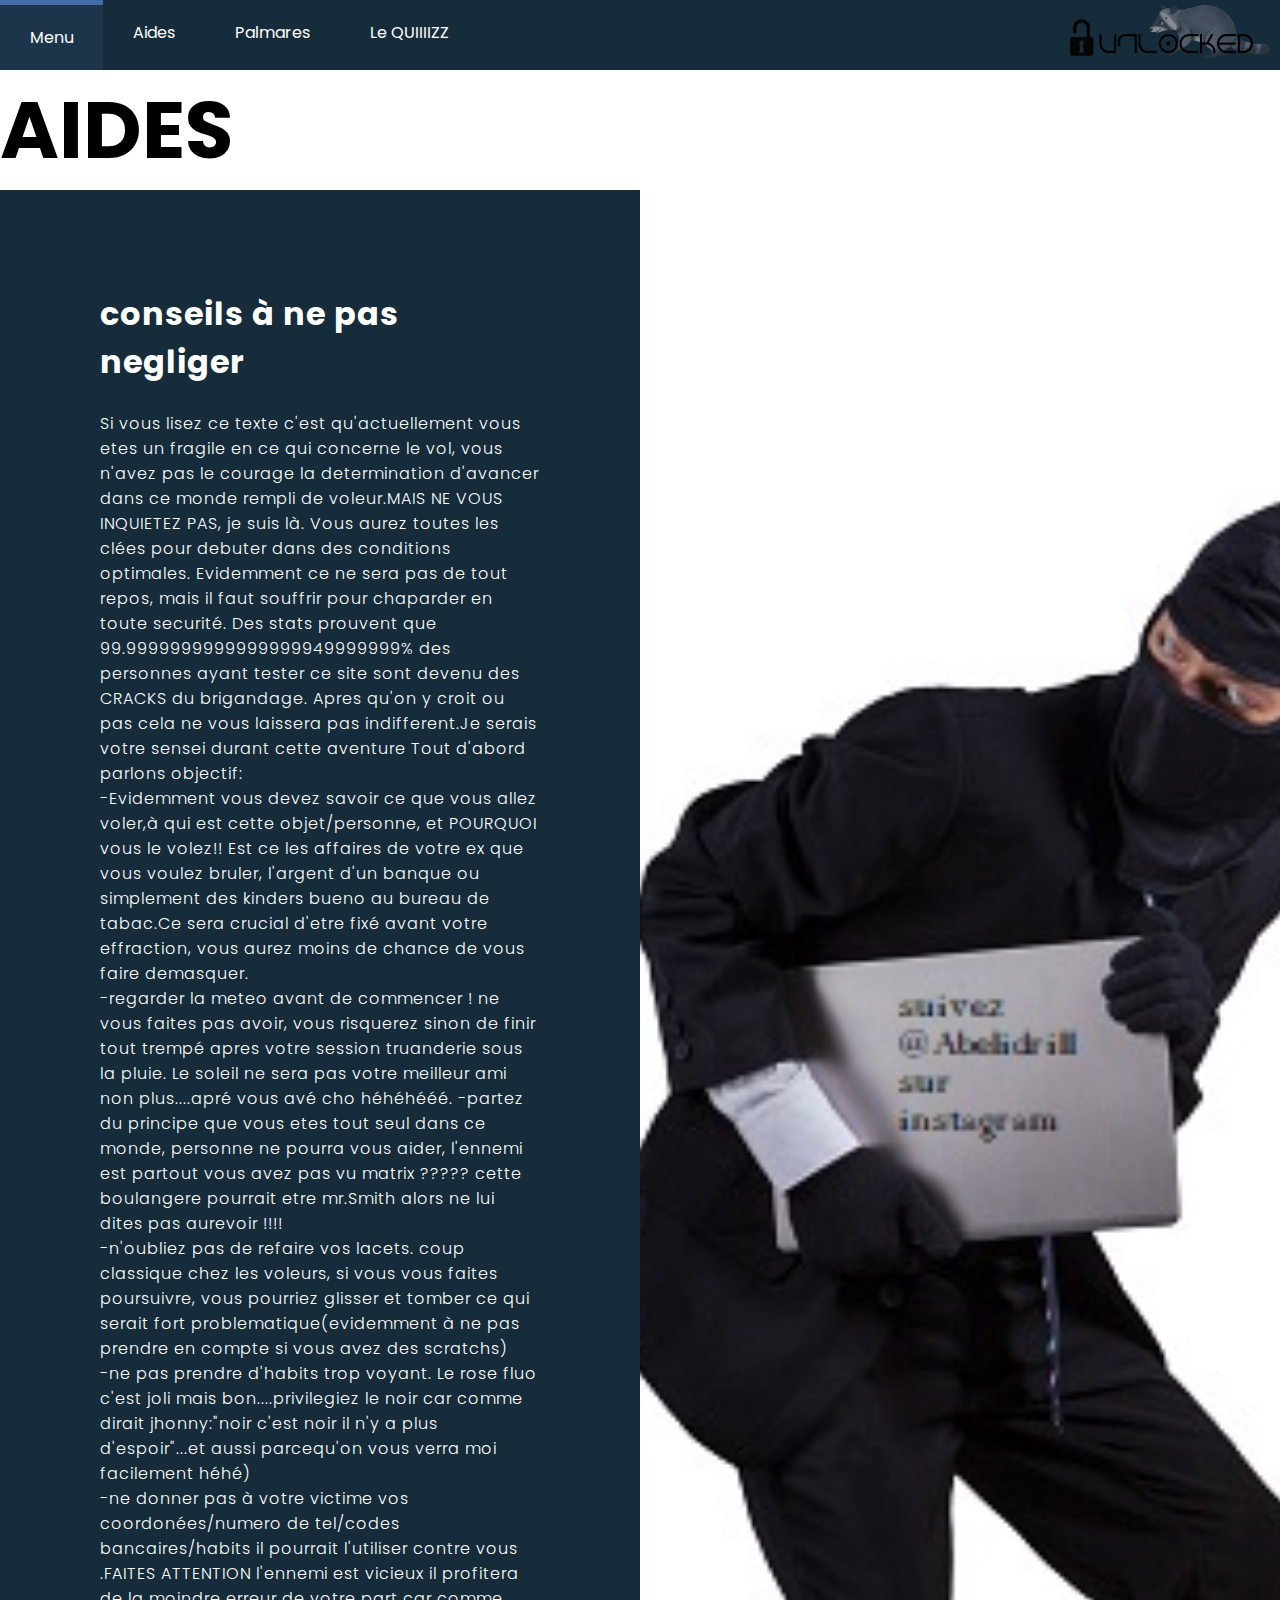
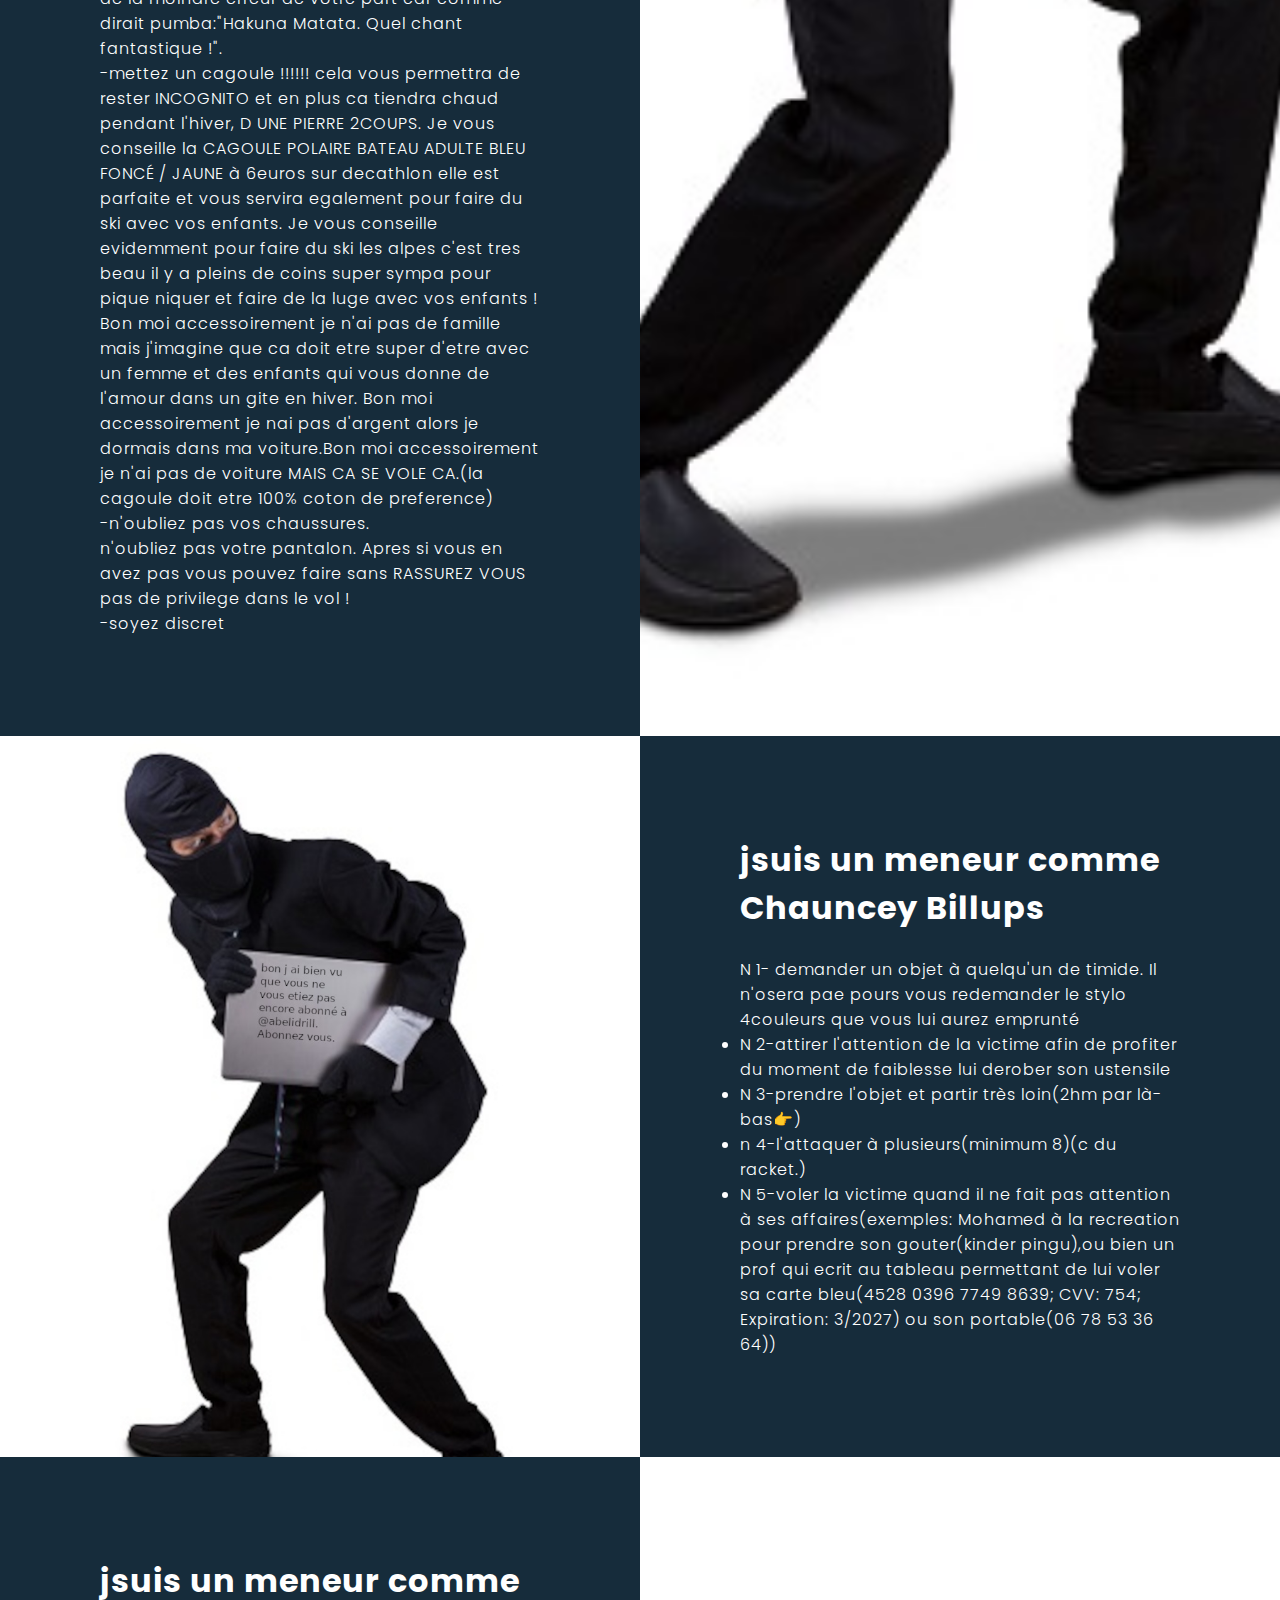
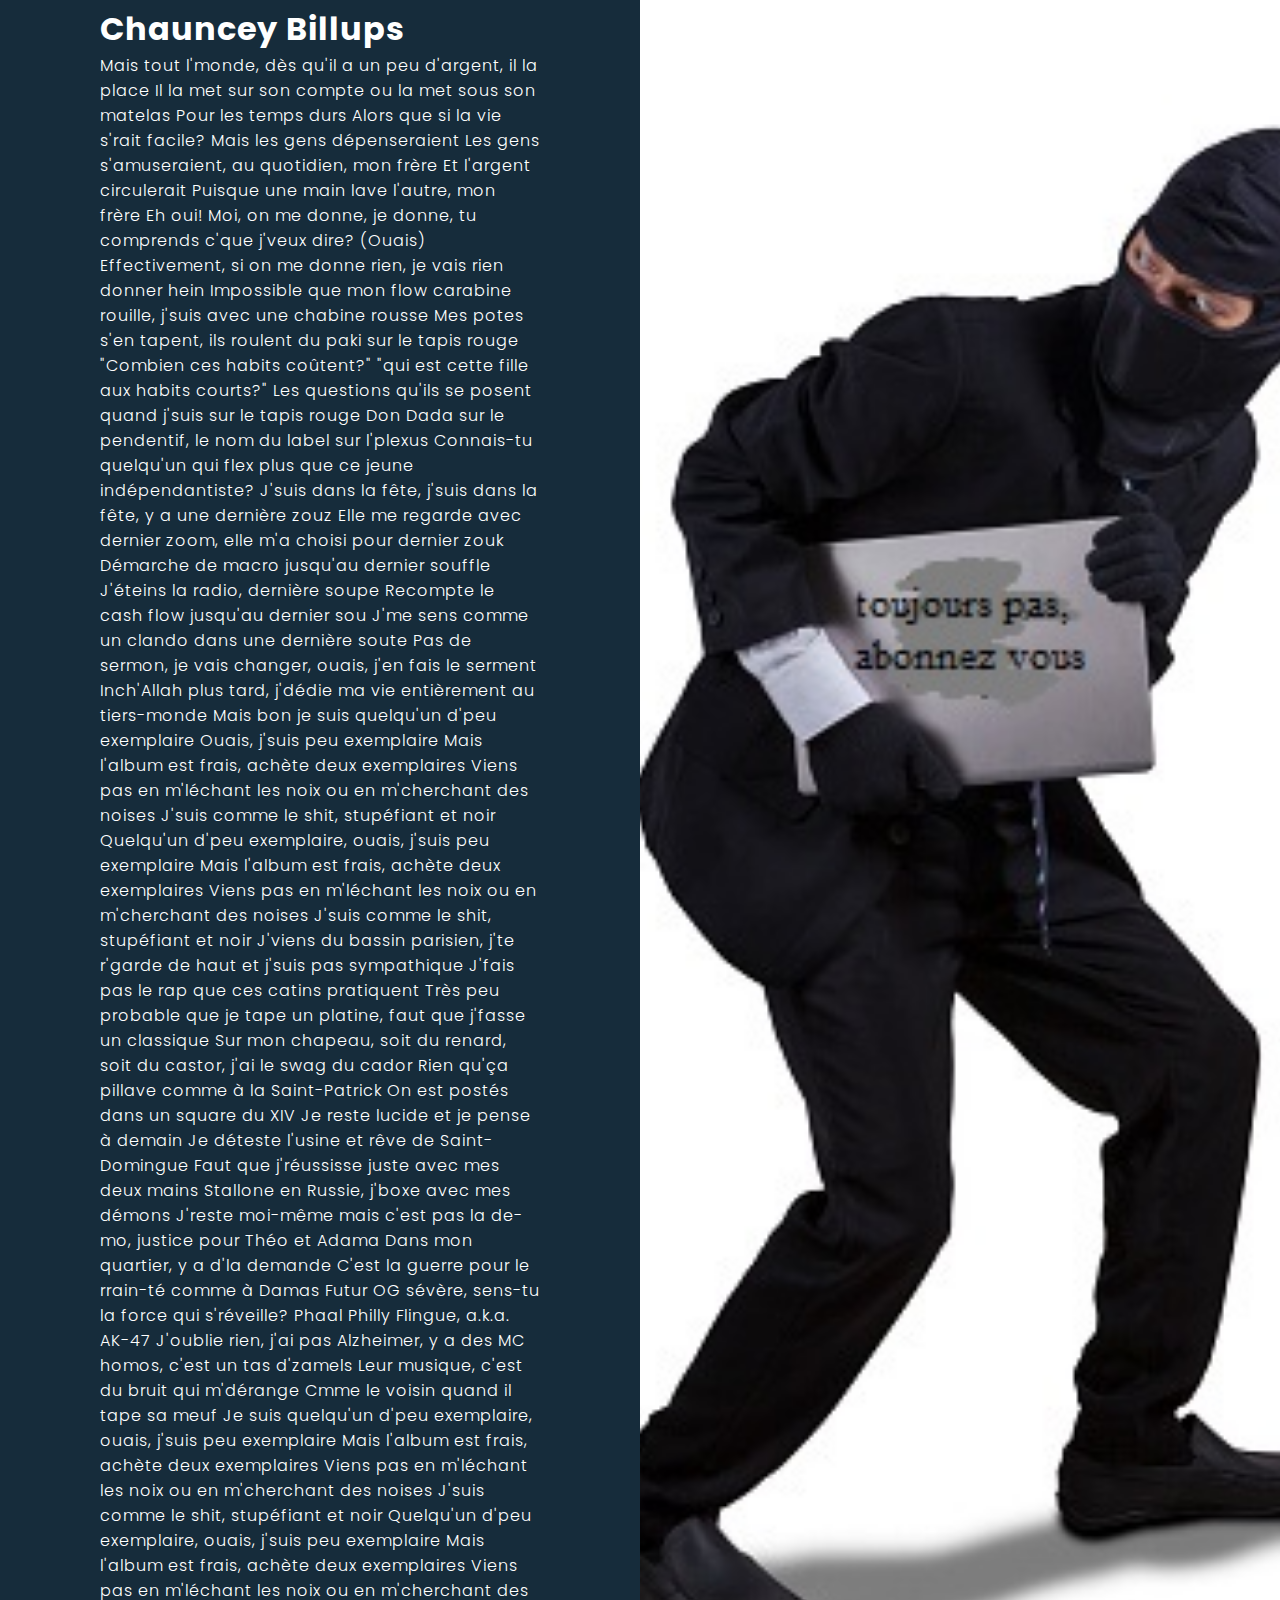
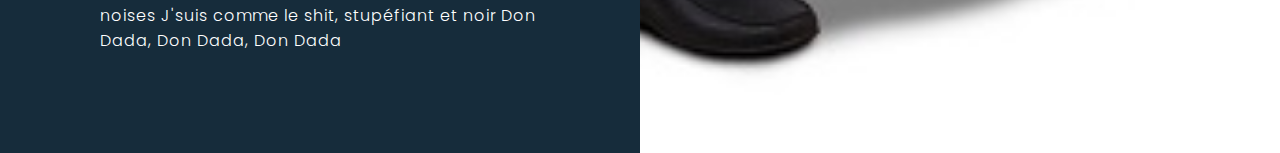
==== commit e9e65295: "dfgdhsfgxdhnfbxwnvcgxfvngf" ====
--- a/aide.html
+++ b/aide.html
@@ -19,10 +19,10 @@
             <section class=about>
                 <div class="contentBx">
                     <h1>conseils à ne pas negliger</h1>
-                            <p>Si vous lisez ce texte c'est qu'actuellement vous etes un fragile en ce qui concerne le vol, vous n'avez pas le courage la determination
+                            <p><br>Si vous lisez ce texte c'est qu'actuellement vous etes un fragile en ce qui concerne le vol, vous n'avez pas le courage la determination
                              d'avancer dans ce monde rempli de voleur.MAIS NE VOUS INQUIETEZ PAS, je suis là. Vous aurez toutes les clées pour debuter dans des conditions optimales. Evidemment
                              ce ne sera pas de tout repos, mais il faut souffrir pour chaparder en toute securité. Des stats prouvent que 99.9999999999999999949999999% des personnes ayant tester
-                             ce site sont devenu des CRACKS du brigandage. Apres qu'on y croit ou pas cela ne vous laissera pas indifferents.Je serais votre sensei durant cette aventure
+                             ce site sont devenu des CRACKS du brigandage. Apres qu'on y croit ou pas cela ne vous laissera pas indifferent.Je serais votre sensei durant cette aventure
                              Tout d'abord parlons objectif:<br>
                              -Evidemment vous devez savoir ce que vous allez voler,à qui est cette objet/personne, et POURQUOI vous le volez!! Est ce les affaires
                              de votre ex que vous voulez bruler, l'argent d'un banque ou simplement des kinders bueno au bureau de tabac.Ce sera crucial d'etre fixé avant votre effraction,
@@ -33,9 +33,9 @@
                              etre mr.Smith alors ne lui dites pas aurevoir !!!!<br>
                              -n'oubliez pas de refaire vos lacets. coup classique chez les voleurs, si vous vous faites poursuivre, vous pourriez glisser et tomber ce qui serait fort problematique(evidemment 
                              à ne pas prendre en compte si vous avez des scratchs)<br>
-                             -ne pas prendre d'habits trop voyant. Le rose fluo c'est joli mais bon....privilegiez le noir car comme dirait jhonny:"noir c'est noir il n'y a plus d'espoir"()...et aussi parcequ'on
+                             -ne pas prendre d'habits trop voyant. Le rose fluo c'est joli mais bon....privilegiez le noir car comme dirait jhonny:"noir c'est noir il n'y a plus d'espoir"...et aussi parcequ'on
                              vous verra moi facilement héhé)<br>
-                             -ne donner pas à votre victime vos coordonées/numero de tel/codes bancaires/vos habits il pourrait l'utiliser contre vous .FAITES ATTENTION l'ennemi est vicieux
+                             -ne donner pas à votre victime vos coordonées/numero de tel/codes bancaires/habits il pourrait l'utiliser contre vous .FAITES ATTENTION l'ennemi est vicieux
                              il profitera de la moindre erreur de votre part car comme dirait pumba:"Hakuna Matata. Quel chant fantastique !".<br>
                              -mettez un cagoule !!!!!! cela vous permettra de rester INCOGNITO et en plus ca tiendra chaud pendant l'hiver, D UNE PIERRE 2COUPS. Je vous conseille la
                              CAGOULE POLAIRE BATEAU ADULTE BLEU FONCÉ / JAUNE à 6euros sur decathlon elle est parfaite et vous servira egalement pour faire du ski avec vos enfants. Je
@@ -1960,32 +1960,85 @@
             <section class=about2>
                 <div class="chipour"></div>
                 <div class="contentBx2">
-                    <P><br><br><br>  d'avancer dans ce monde rempli de voleur.MAIS NE VOUS INQUIETEZ PAS, je suis là. Vous aurez toutes les clées pour debuter dans des conditions optimales. Evidemment
-                        ce ne sera pas de tout repos, mais il faut souffrir pour chaparder en toute securité. Des stats prouvent que 99.9999999999999999949999999% des personnes ayant tester
-                        ce site sont devenu des CRACKS du brigandage. Apres qu'on y croit ou pas cela ne vous laissera pas indifferents.Je serais votre sensei durant cette aventure
-                        Tout d'abord parlons objectif:<br>
-                        -Evidemment vous devez savoir ce que vous allez voler,à qui est cette objet/personne, et POURQUOI vous le volez!! Est ce les affaires
-                        de votre ex que vous voulez bruler, l'argent d'un banque ou simplement des kinders bueno au bureau de tabac.Ce sera crucial d'etre fixé avant votre effraction,
-                        vous aurez moins de chance de vous faire demasquer.<br>
-                        -regarder la meteo avant de commencer ! ne vous faites pas avoir, vous risquerez sinon de finir tout trempé
-                        apres votre session truanderie sous la pluie. Le soleil ne sera pas votre meilleur ami non plus....apré vous avé cho héhéhééé.
-                        -partez du principe que vous etes tout seul dans ce monde, personne ne pourra vous aider, l'ennemi est partout vous avez pas vu matrix ????? cette boulangere pourrait
-                        etre mr.Smith alors ne lui dites pas aurevoir !!!!<br>
-                        -n'oubliez pas de refaire vos lacets. coup classique chez les voleurs, si vous vous faites poursuivre, vous pourriez glisser et tomber ce qui serait fort problematique(evidemment 
-                        à ne pas prendre en compte si vous avez des scratchs)<br>
-                        -ne pas prendre d'habits trop voyant. Le rose fluo c'est joli mais bon....privilegiez le noir car comme dirait jhonny:"noir c'est noir il n'y a plus d'espoir"()...et aussi parcequ'on
-                        vous verra moi facilement héhé)<br>
-                        -ne donner pas à votre victime vos coordonées/numero de tel/codes bancaires/vos habits il pourrait l'utiliser contre vous .FAITES ATTENTION l'ennemi est vicieux
-                        il profitera de la moindre erreur de votre part car comme dirait pumba:"Hakuna Matata. Quel chant fantastique !".<br>
-                        -mettez un cagoule !!!!!! cela vous permettra de rester INCOGNITO et en plus ca tiendra chaud pendant l'hiver, D UNE PIERRE 2COUPS. Je vous conseille la
-                        CAGOULE POLAIRE BATEAU ADULTE BLEU FONCÉ / JAUNE à 6euros sur decathlon elle est parfaite et vous servira egalement pour faire du ski avec vos enfants. Je
-                        vous conseille evidemment pour faire du ski les alpes c'est tres beau il y a pleins de coins super sympa pour pique niquer et faire de la luge avec vos enfants !
-                       Bon moi accessoirement je n'ai pas de famille mais j'imagine que ca doit etre super d'etre avec un femme et des enfants qui vous donne de l'amour dans un gite en hiver.
-                       Bon moi accessoirement je nai pas d'argent alors je dormais dans ma voiture.Bon moi accessoirement je n'ai pas de voiture MAIS CA SE VOLE CA.(la cagoule doit etre 
-                       100% coton de preference)<br>
-                       -n'oubliez pas vos chaussures.</P>
+                        <h1>jsuis un meneur comme Chauncey Billups</h1>
+                        <P><br>N 1- demander un objet à quelqu'un de timide. Il n'osera pae pours vous redemander le stylo 4couleurs que vous lui aurez emprunté</li>
+                            <li>N 2-attirer l'attention de la victime afin de profiter du moment de faiblesse lui derober son ustensile</li>
+                            <li>N 3-prendre l'objet et partir très loin(2hm par là-bas👉)</li>
+                            <li>n 4-l'attaquer à plusieurs(minimum 8)(c du racket.)</li>
+                            <li>N 5-voler la victime quand il ne fait pas attention à ses affaires(exemples: Mohamed à la recreation pour prendre 
+                                son gouter(kinder pingu),ou bien un prof qui ecrit au tableau permettant de lui 
+                                voler sa carte bleu(4528 0396 7749 8639; CVV: 754; Expiration: 3/2027) ou son portable(06 78 53 36 64))</li></P>
                 </div>
- 
+            </section>
+            <section class=about>
+                <div class="contentBx">
+                    <h1>jsuis un meneur comme  Chauncey Billups</h1>
+                            <p>
+                                Mais tout l'monde, dès qu'il a un peu d'argent, il la place
+                                Il la met sur son compte ou la met sous son matelas
+                                Pour les temps durs
+                                Alors que si la vie s'rait facile?
+                                Mais les gens dépenseraient
+                                Les gens s'amuseraient, au quotidien, mon frère
+                                Et l'argent circulerait
+                                Puisque une main lave l'autre, mon frère
+                                Eh oui!
+                                Moi, on me donne, je donne, tu comprends c'que j'veux dire? (Ouais)
+                                Effectivement, si on me donne rien, je vais rien donner hein
+                                Impossible que mon flow carabine rouille, j'suis avec une chabine rousse
+                                Mes potes s'en tapent, ils roulent du paki sur le tapis rouge
+                                "Combien ces habits coûtent?" "qui est cette fille aux habits courts?"
+                                Les questions qu'ils se posent quand j'suis sur le tapis rouge
+                                Don Dada sur le pendentif, le nom du label sur l'plexus
+                                Connais-tu quelqu'un qui flex plus que ce jeune indépendantiste?
+                                J'suis dans la fête, j'suis dans la fête, y a une dernière zouz
+                                Elle me regarde avec dernier zoom, elle m'a choisi pour dernier zouk
+                                Démarche de macro jusqu'au dernier souffle
+                                J'éteins la radio, dernière soupe
+                                Recompte le cash flow jusqu'au dernier sou
+                                J'me sens comme un clando dans une dernière soute
+                                Pas de sermon, je vais changer, ouais, j'en fais le serment
+                                Inch'Allah plus tard, j'dédie ma vie entièrement au tiers-monde
+                                Mais bon je suis quelqu'un d'peu exemplaire
+                                Ouais, j'suis peu exemplaire
+                                Mais l'album est frais, achète deux exemplaires
+                                Viens pas en m'léchant les noix ou en m'cherchant des noises
+                                J'suis comme le shit, stupéfiant et noir
+                                Quelqu'un d'peu exemplaire, ouais, j'suis peu exemplaire
+                                Mais l'album est frais, achète deux exemplaires
+                                Viens pas en m'léchant les noix ou en m'cherchant des noises
+                                J'suis comme le shit, stupéfiant et noir
+                                J'viens du bassin parisien, j'te r'garde de haut et j'suis pas sympathique
+                                J'fais pas le rap que ces catins pratiquent
+                                Très peu probable que je tape un platine, faut que j'fasse un classique
+                                Sur mon chapeau, soit du renard, soit du castor, j'ai le swag du cador
+                                Rien qu'ça pillave comme à la Saint-Patrick
+                                On est postés dans un square du XIV
+                                Je reste lucide et je pense à demain
+                                Je déteste l'usine et rêve de Saint-Domingue
+                                Faut que j'réussisse juste avec mes deux mains
+                                Stallone en Russie, j'boxe avec mes démons
+                                J'reste moi-même mais c'est pas la de-mo, justice pour Théo et Adama
+                                Dans mon quartier, y a d'la demande
+                                C'est la guerre pour le rrain-té comme à Damas
+                                Futur OG sévère, sens-tu la force qui s'réveille?
+                                Phaal Philly Flingue, a.k.a. AK-47
+                                J'oublie rien, j'ai pas Alzheimer, y a des MC homos, c'est un tas d'zamels
+                                Leur musique, c'est du bruit qui m'dérange
+                                Cmme le voisin quand il tape sa meuf
+                                Je suis quelqu'un d'peu exemplaire, ouais, j'suis peu exemplaire
+                                Mais l'album est frais, achète deux exemplaires
+                                Viens pas en m'léchant les noix ou en m'cherchant des noises
+                                J'suis comme le shit, stupéfiant et noir
+                                Quelqu'un d'peu exemplaire, ouais, j'suis peu exemplaire
+                                Mais l'album est frais, achète deux exemplaires
+                                Viens pas en m'léchant les noix ou en m'cherchant des noises
+                                J'suis comme le shit, stupéfiant et noir
+                                Don Dada, Don Dada, Don Dada
+
+                            </p>
+                        </div>
+                        <div class="chipaur"></div>
             </section>
         </body>
     </html>--- a/style.css
+++ b/style.css
@@ -316,3 +316,11 @@
     background-position: center;
 
 }
+
+.about .chipaur
+{
+    background: url(voleurfurtif2.jpg);
+    width: 50%;
+    background-size: cover;
+    background-position: center;
+}
